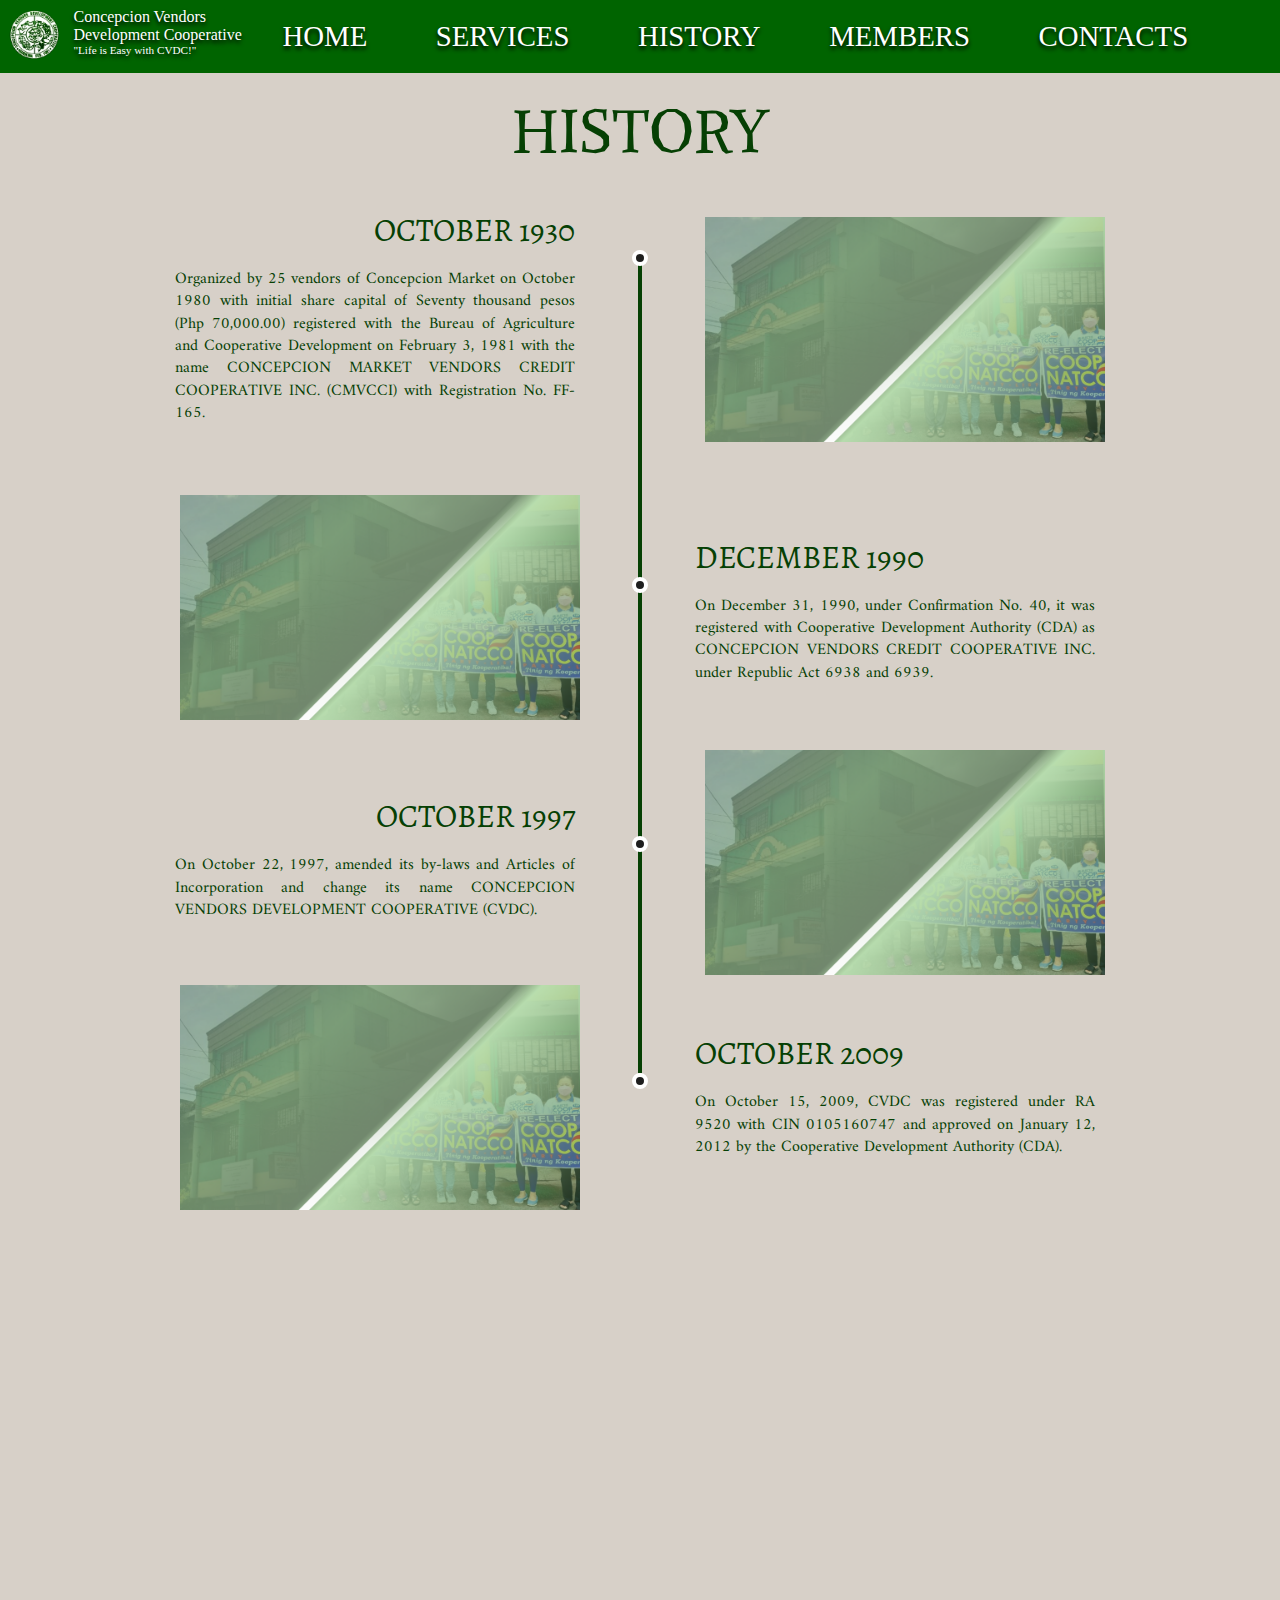
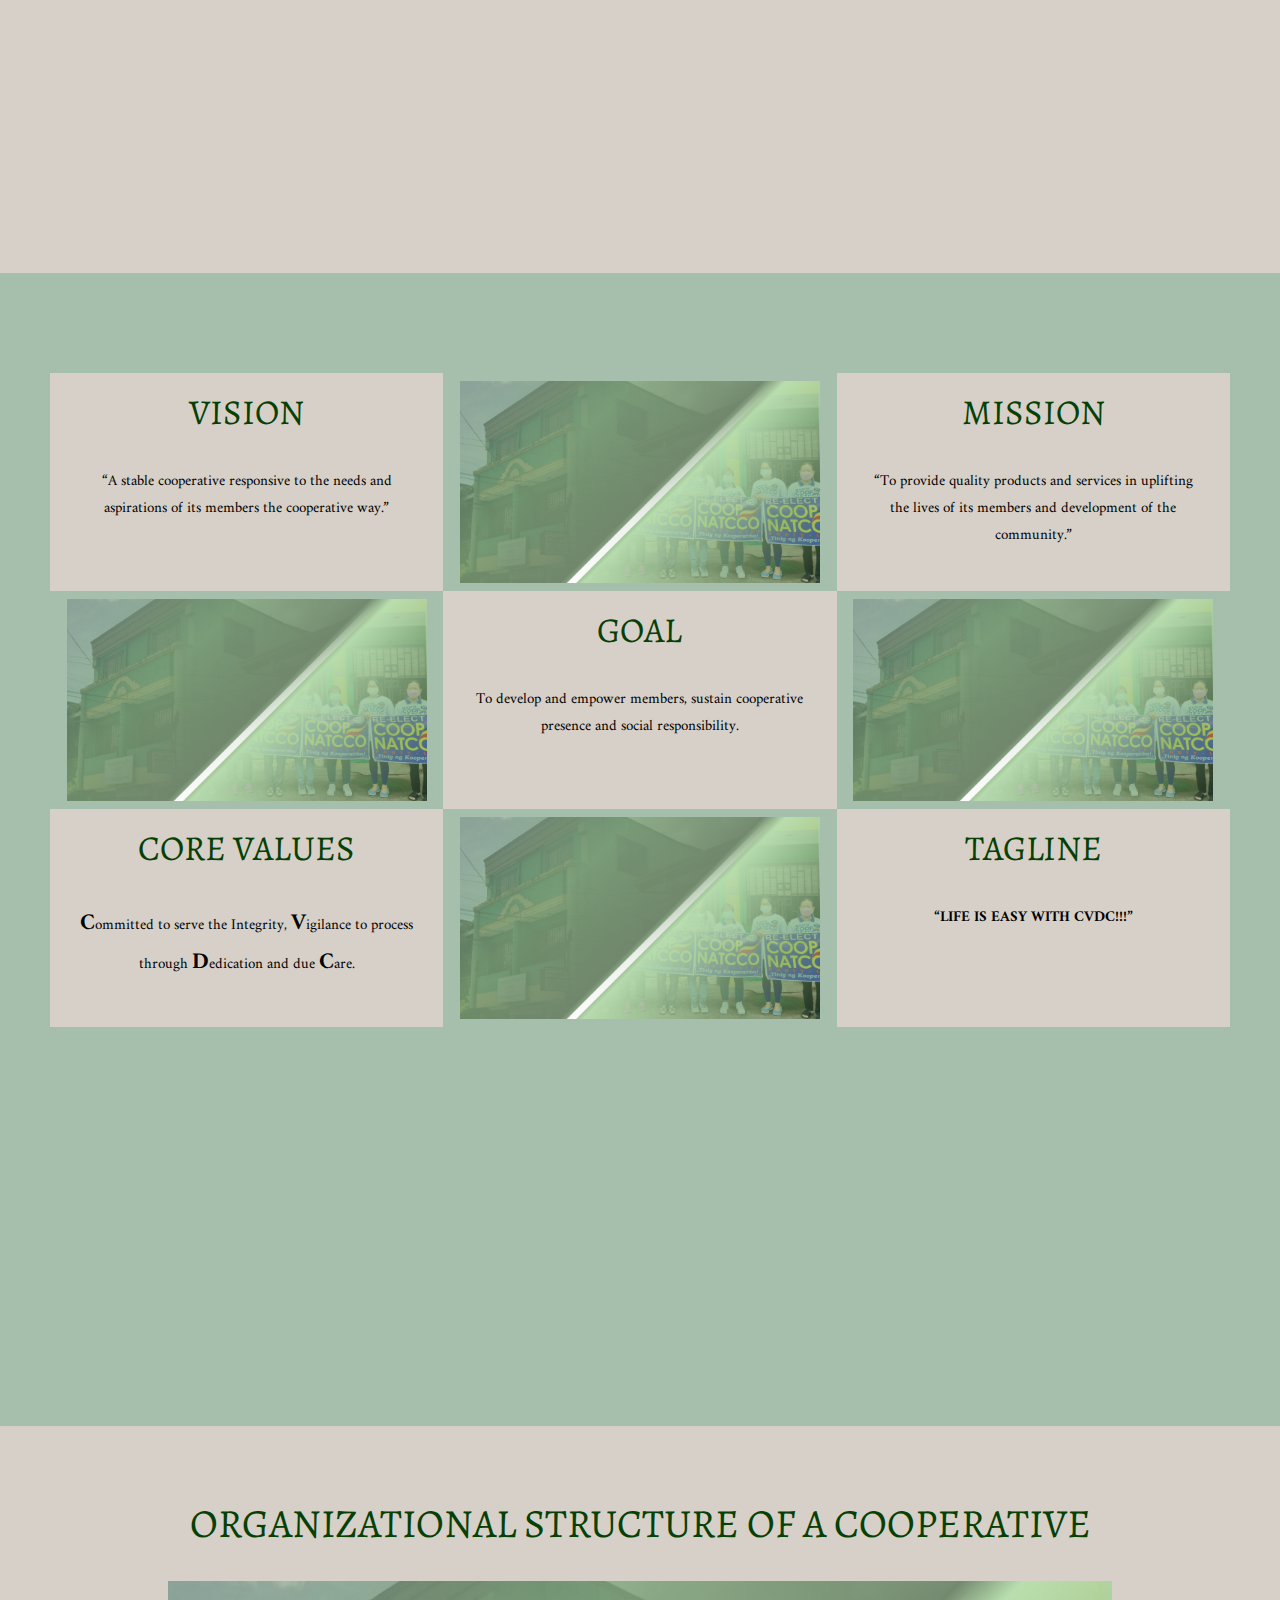
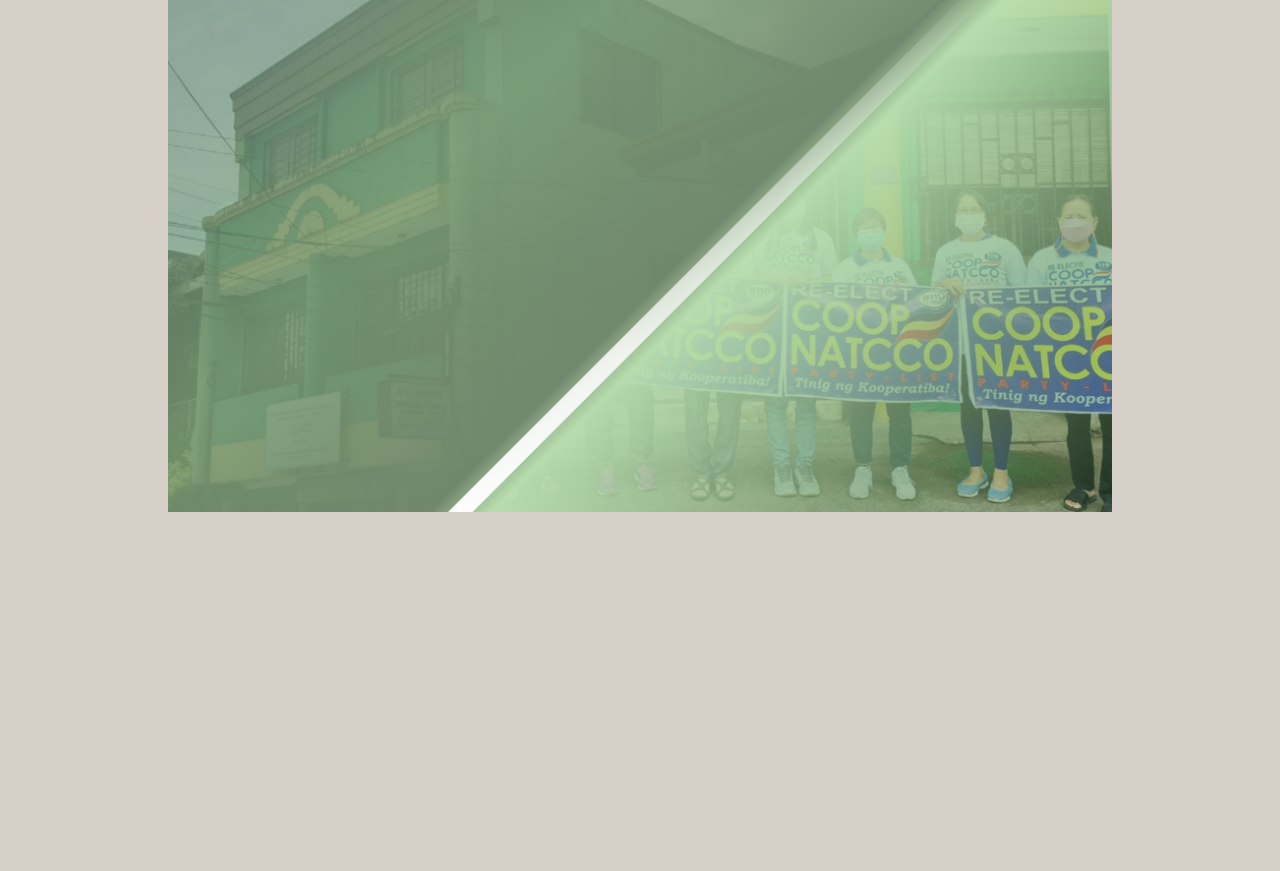
==== historyPage.html @ 6e1dceda "final" ====
<!DOCTYPE html>
<html lang="en">
<head>
    <meta charset="UTF-8">
    <meta name="viewport" content="width=device-width, initial-scale=1.0">
    <link rel="stylesheet" href="historyPage.css">
    <!-- fonts -->
    <link rel="preconnect" href="https://fonts.googleapis.com">
    <link rel="preconnect" href="https://fonts.gstatic.com" crossorigin>
    <link href="https://fonts.googleapis.com/css2?family=Alike+Angular&display=swap" rel="stylesheet">
    
    <link rel="preconnect" href="https://fonts.googleapis.com">
    <link rel="preconnect" href="https://fonts.gstatic.com" crossorigin>
    <link href="https://fonts.googleapis.com/css2?family=Alegreya+Sans+SC:ital,wght@0,100;0,300;0,400;0,500;0,700;0,800;0,900;1,100;1,300;1,400;1,500;1,700;1,800;1,900&family=Alike+Angular&display=swap" rel="stylesheet">
    
    <link rel="preconnect" href="https://fonts.googleapis.com">
    <link rel="preconnect" href="https://fonts.gstatic.com" crossorigin>
    <link href="https://fonts.googleapis.com/css2?family=Alegreya+Sans+SC:ital,wght@0,100;0,300;0,400;0,500;0,700;0,800;0,900;1,100;1,300;1,400;1,500;1,700;1,800;1,900&family=Alike+Angular&family=Amiri:ital,wght@0,400;0,700;1,400;1,700&display=swap" rel="stylesheet">
    
    <link rel="preconnect" href="https://fonts.googleapis.com">
    <link rel="preconnect" href="https://fonts.gstatic.com" crossorigin>
    <link href="https://fonts.googleapis.com/css2?family=Alegreya+SC:ital,wght@0,400;0,500;0,700;0,800;0,900;1,400;1,500;1,700;1,800;1,900&family=Alegreya+Sans+SC:ital,wght@0,100;0,300;0,400;0,500;0,700;0,800;0,900;1,100;1,300;1,400;1,500;1,700;1,800;1,900&family=Alike+Angular&family=Amiri:ital,wght@0,400;0,700;1,400;1,700&display=swap" rel="stylesheet">
    <!-- end of fonts -->
    <title>CVDC.proj</title>
</head>
<body>
    <!-- this is the Navigation Bar Section -->
    <div class="topNav">
        <div class="topNavO">
        <div class="CVDClogoNav"><a href="index.html">
            <img src="CVDClogo.png" alt="LOGO" style="height: 3.7em; padding: 0.3em;">
            <div class="imgTxt" style="float: right; 
            color: white; 
            text-shadow: black 0px 3px 4px;
            position: relative;
            right: 4em;
            top: 0.5em;">
            Concepcion Vendors <br>Development Cooperative<br>
            <div class="imgTxt2" style="font-size: 0.7em;">"Life is Easy with CVDC!"</div>
        </div></a>
        </div>
        <a href="#" class="topNavBtn">HOME</a>
        <a href="#" class="topNavBtn">SERVICES</a>
        <a href="#" class="topNavBtn">HISTORY</a>
        <a href="#" class="topNavBtn">MEMBERS</a>
        <a href="#" class="topNavBtn">CONTACTS</a>
    </div>

    </div>
    <!-- this is the end section for Navigation Bar Section -->
    <div class="historyContent" id="section1">
        <div class="historyTitle">HISTORY</div>
        <div class="timeline">
            <div class="entry">
                <div class="entryTitle">OCTOBER 1930</div>
                <div class="historyBody">
                    <p>Organized by 25 vendors of Concepcion Market on October 1980 with initial
                        share capital of Seventy thousand pesos (Php 70,000.00) registered with the
                        Bureau of Agriculture and Cooperative Development on February 3, 1981 with 
                        the name CONCEPCION MARKET VENDORS CREDIT COOPERATIVE INC.
                        (CMVCCI) with Registration No. FF-165. </p>
                </div>
                <div class="historyImage">
                    <img src="CVDC-bg.png">
                </div>
            </div>

            <div class="entry">
                <div class="entryTitle2">DECEMBER 1990</div>
                <div class="historyBody2">
                    <p>On December 31, 1990, under Confirmation No. 40, 
                        it was registered with Cooperative Development 
                        Authority (CDA) as CONCEPCION VENDORS CREDIT 
                        COOPERATIVE INC. under Republic Act 6938 and 6939. </p>
                </div>
                <div class="historyImage2">
                    <img src="CVDC-bg.png">
                </div>
            </div>

            <div class="entry">
                <div class="entryTitle">OCTOBER 1997</div>
                <div class="historyBody">
                    <p>On October 22, 1997, amended its by-laws and Articles
                         of Incorporation and change its name CONCEPCION 
                         VENDORS DEVELOPMENT COOPERATIVE (CVDC). 
                    </p>
                </div>
                <div class="historyImage3">
                    <img src="CVDC-bg.png">
                </div>
            </div>

            <div class="entry">
                <div class="entryTitle2">OCTOBER 2009</div>
                <div class="historyBody2">
                    <p>On October 15, 2009, CVDC was registered under 
                        RA 9520 with CIN 0105160747 and approved on 
                        January 12, 2012 by the Cooperative Development 
                        Authority (CDA).</p>
                </div>
                <div class="historyImage4">
                    <img src="CVDC-bg.png">
                </div>
            </div>
        </div>
    </div>

    <!--Grid Table Section-->
    <div class="gridTable" id="section2">
        <div class="gridContainer">
            <div class="gridItem">
                <div class="gridTitle">VISION</div>
                <div class="gridContent">
                    <p> “A stable cooperative responsive to the 
                        needs and aspirations of its members the 
                        cooperative way.”</p>
                </div>
            </div>
            <div class="gridImage">
                <img src="CVDC-bg.png" alt="image1">
            </div>

            <div class="gridItem">
                <div class="gridTitle">MISSION</div>
                <div class="gridContent">
                    <p>“To provide quality products and services 
                        in uplifting the lives of its members and 
                        development of the community.”</p>
                </div>
            </div>
            <div class="gridImage">
                <img src="CVDC-bg.png" alt="image2">
            </div>

            <div class="gridItem">
                <div class="gridTitle">GOAL</div>
                <div class="gridContent">
                    <p>To develop and empower members, sustain 
                    cooperative presence and social 
                    responsibility.</p>
                </div>
            </div>
            <div class="gridImage">
                <img src="CVDC-bg.png" alt="image3">
            </div>
            
            <div class="gridItem">
                <div class="gridTitle">CORE VALUES</div>
                <div class="gridContent">
                    <p><b style="font-size: 150%">C</b>ommitted to serve the Integrity,
                    <b style="font-size: 150%">V</b>igilance to process through
                    <b style="font-size: 150%">D</b>edication and due
                    <b style="font-size: 150%">C</b>are.</p>
                </div>
            </div>

            <div class="gridImage">
                <img src="CVDC-bg.png" alt="image4">
            </div>
            <div class="gridItem">
                <div class="gridTitle">TAGLINE</div>
                <div class="gridContent">
                    <p><b>“LIFE IS EASY WITH CVDC!!!”</b></p>
                </div>
            </div>

        </div>
    </div>

    <!-- Ranking -->
    <div class="structureContent" id="section3">
        <div class="structureTitle">ORGANIZATIONAL STRUCTURE OF A COOPERATIVE</div>
        <div class="structureImage">
            <img src="CVDC-bg.png" id="structure">
        </div>
    </div>
</body>
</html>
---- historyPage.css ----
body {
    background-color: #D7D0C8;
    box-sizing: border-box;
    margin: 0;
    padding: 0;
}

.topNav {
    background-color: darkgreen;
}
.topNavO {
    font-family: "Cardo", serif;
    font-weight: 400;
    font-style: normal;
    display: grid;
    grid-template-columns: auto auto auto auto auto auto;
}
.topNavBtn {
    color: white;
    color: white;
    text-decoration: none;
    text-align: center;
    position: relative;
    font-size: 1.8em;
    padding-top: 0.7em;
    position: relative;
    right: 2em;
    text-shadow: black 0px 3px 4px;
}

.historyTitle {
    text-align: center;
    font-size: 60px;
    color: #064004;
    position: relative;
    top: 20px;
    font-family: "Alike Angular", serif;
    font-weight: 400;
    font-style: normal;
}

.historyContent {
    background-color: #D7D0C8;
    height: 200vh;
    margin: 0;
    &:before {
        content: '';
        position: absolute;
        top: 253px;
        left: 50%;
        height: 820px;
        transform:translate(-50%);
        width: 4px;
        background-color:#064004;
    }
    .timeline {
        width:calc(100% - 80px);
        max-width: 800px;
        margin:auto;
        position: relative;
        left: -5px;
        top: 40px;
        .entry {
            width:calc(50% - 80px);
            float: left;
            padding: 20px;
            clear: both;
            text-align: right;
            &:not(:first-child) {
                margin-top:-60px;
            }
            .entryTitle {
                font-size: 32px;
                margin-bottom: 15px;
                position: relative;
                color: #064004;
                font-family: "Alegreya SC", serif;
                font-weight: 400;
                font-style: normal;
                &:before {
                    content: '';
                    position: absolute;
                    width: 8px; 
                    height: 8px;
                    border: 4px solid #ffffff;
                    background-color: #1d1d1d;
                    border-radius: 100%;
                    top: 50px;
                    transform: translateY(-50%);
                    right: -73px;
                    z-index: 1000;
                }
                &.big:before {
                    width: 24px;
                    height: 24px;
                    transform:translate(8px, -50%);
                }
            }

            .entryTitle2 {
                font-size: 32px;
                margin-bottom: 12px;
                position: relative;
                color: #064004;
                font-family: "Alegreya SC", serif;
                font-weight: 400;
                font-style: normal;
                &:before {
                    content: '';
                    position: absolute;
                    width: 8px; 
                    height: 8px;
                    border: 4px solid #ffffff;
                    background-color: #1d1d1d;
                    border-radius: 100%;
                    top: 50px;
                    transform: translateY(-50%);
                    left: -63px;
                    z-index: 1000;
                }
                &.big:before {
                    width: 24px;
                    height: 24px;
                    transform:translate(8px, -50%);
                }
            }

            .historyBody {
                color:#064004;
                position: relative;
                right: 80px;
                p {
                    line-height: 1.4em;
                    margin-bottom: 130px;
                    font-family: "Amiri", serif;
                    font-weight: 400;
                    font-style: normal;
                    text-align: justify;
                    width: 400px;
                }
            }
            &:nth-child(2n) {
                text-align: left;
                float: right;
                .entryTitle {
                    &.before {
                        left: -63px;
                    }
                    &.big:before {
                        transform: translate(-8px, -50%);
                    }
                }
            }

            .historyBody2 {
                color:#064004;
                p {
                    line-height: 1.4em;
                    margin-bottom: 130px;
                    font-family: "Amiri", serif;
                    font-weight: 400;
                    font-style: normal;
                    text-align: justify;
                    width: 400px;
                }
            }
            &:nth-child(2n) {
                text-align: left;
                float: right;
                .entryTitle {
                    &.before {
                        left: -63px;
                    }
                    &.big:before {
                        transform: translate(-8px, -50%);
                    }
                }
            }
        }
    }
}

.historyImage {
    position: absolute;
    right: -70px;
    top: 142px;
    width: 400px;
    height: 100%;
    display: flex;
    align-items: center;
}

.historyImage2 {
    position: absolute;
    left: -55px;
    top: 420px;
    width: 400px;
    height: 100%;
    display: flex;
    align-items: center;
}

.historyImage3 {
    position: absolute;
    right: -70px;
    top: 675px;
    width: 400px;
    height: 100%;
    display: flex;
    align-items: center;
}

.historyImage4 {
    position: absolute;
    left: -55px;
    top: 910px;
    width: 400px;
    height: 100%;
    display: flex;
    align-items: center;
}

.historyImage img {
    width: 100%;
    height: auto;
}

.historyImage2 img {
    width: 100%;
    height: auto;
}

.historyImage3 img {
    width: 100%;
    height: auto;
}

.historyImage4 img {
    width: 100%;
    height: auto;
}

.gridTable {
    background-color: #A6BEAC;
    margin: 0;
    padding-top: 100px;
    padding-left: 50px;
    padding-right: 50px;
    height: 117vh;
  }
  
  .gridContainer {
    display: grid;
    grid-template-columns: repeat(3, 1fr);
    grid-template-rows: repeat(3, 1fr);
    margin: 0;
  }
  
  .gridItem {
    padding: 15px;
    text-align: center;
    max-width: 200%;
    background-color: #D7D0C8;
  }

  
  .gridImage {
    display: flex;
    align-items: center;
    justify-content: center;
  }

  .gridImage img {
    max-width: 360px;
    max-height: 340px;
  }
  
  .gridTitle {
    font-weight: bold;
    font-size: 35px;
    font-family: "Alegreya SC", serif;
    font-weight: 400;
    font-style: normal;
    color: #064004;
  }
  
  .gridContent {
    font-size: 15px;
    text-align: center;
    padding: 12px;
    margin-top: 5px;
    font-family: "Amiri", serif;
    font-weight: 400;
    font-style: normal;
  }

.structureContent {
    background-color: #D7D0C8;
    margin: 0;
    padding-top: 100px;
    padding-left: 50px;
    padding-right: 50px;
    height: 105vh;
}

.structureTitle {
    text-align: center;
    font-size: 40px;
    color: #064004;
    position: relative;
    top: -30px;
    font-family: "Alegreya SC", serif;
    font-weight: 400;
    font-style: normal;
}

.structureImage {
    display: flex;
    align-items: center;
    justify-content: center;
}

.structureImage img {
    width: 80%;
    height: auto;
}
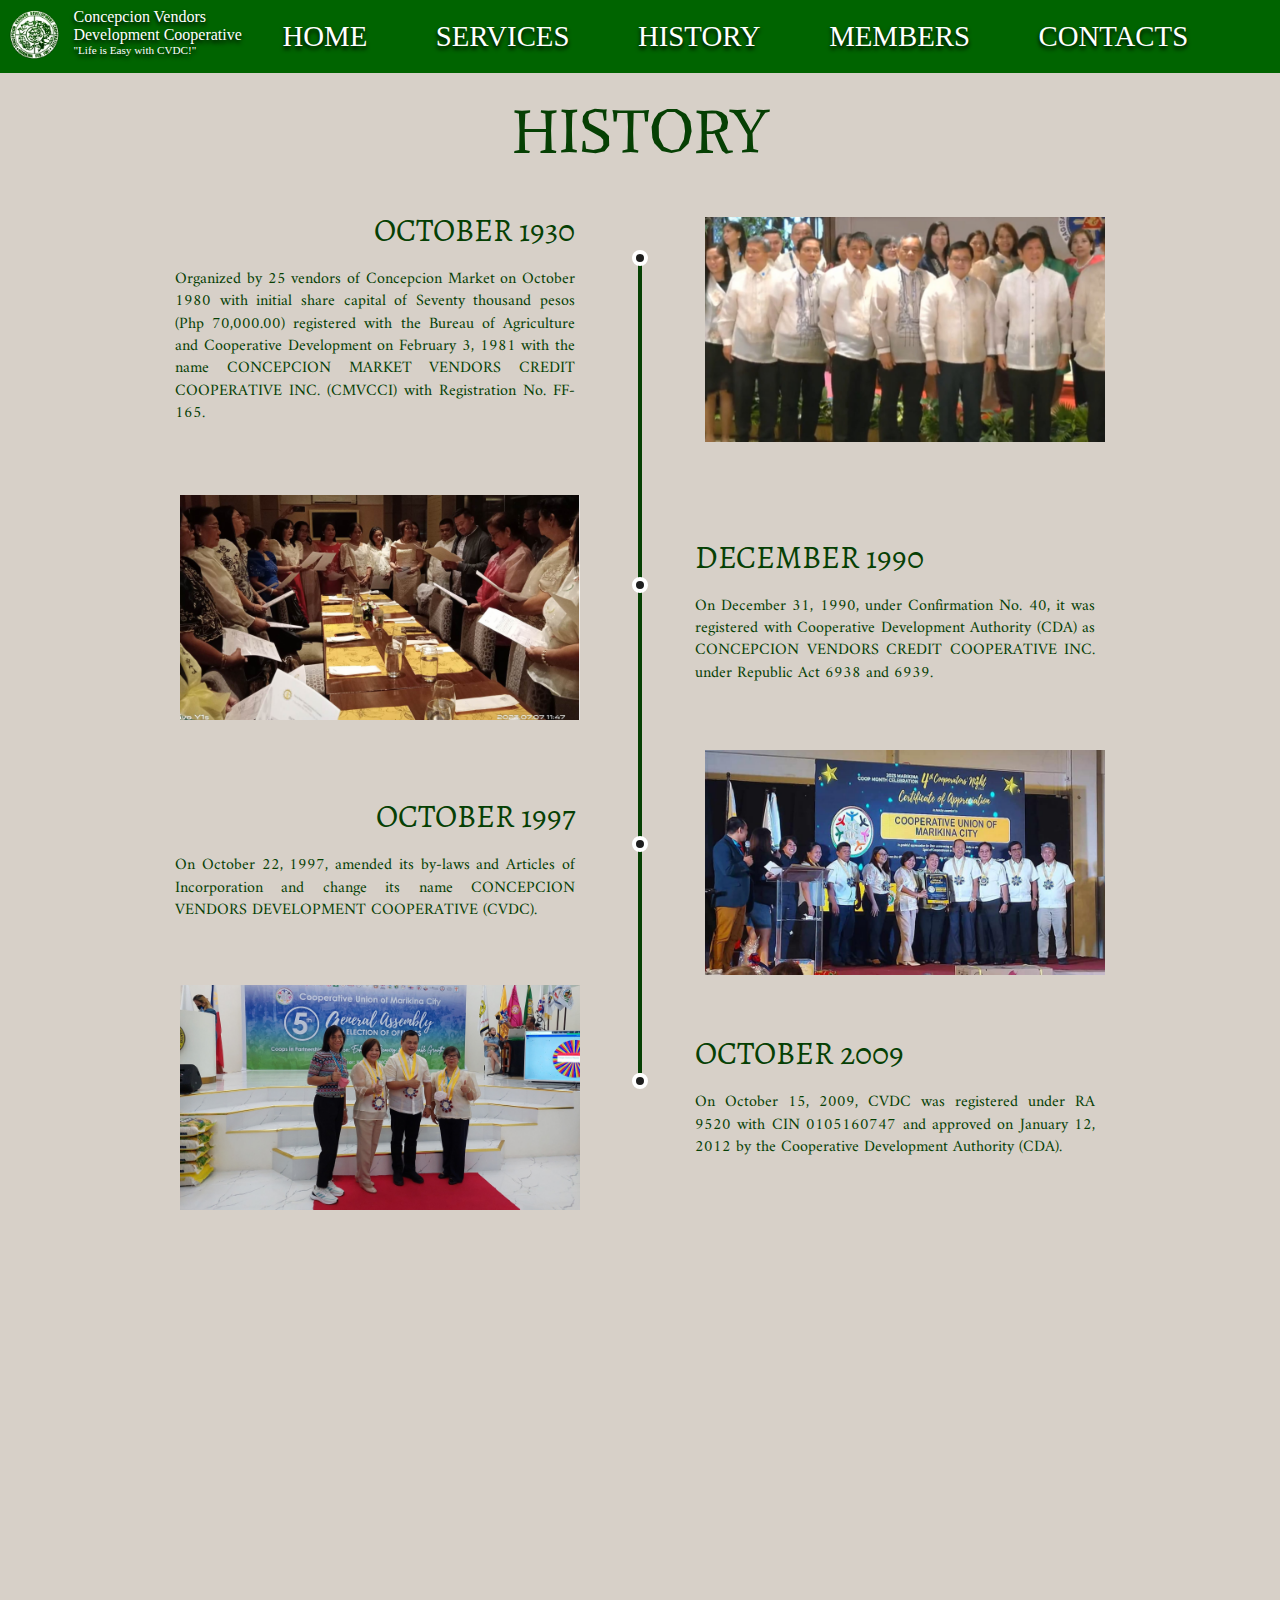
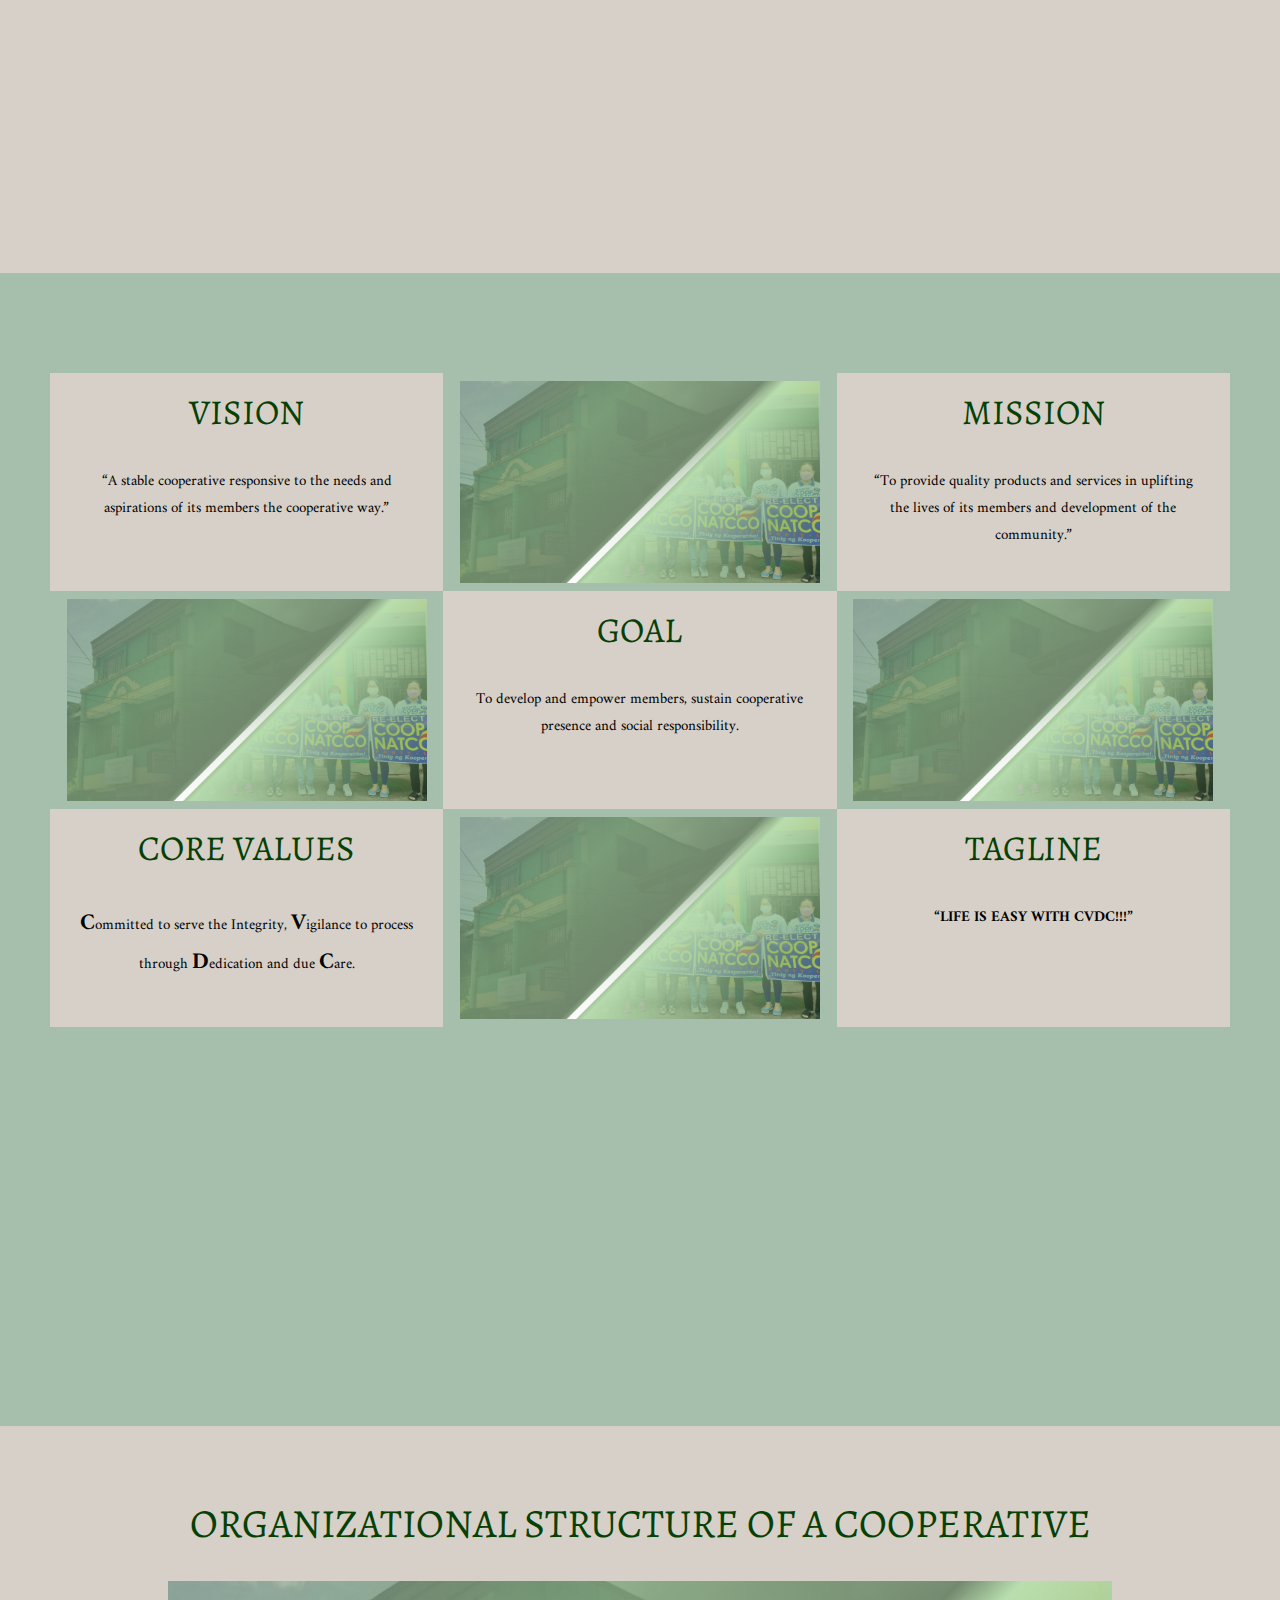
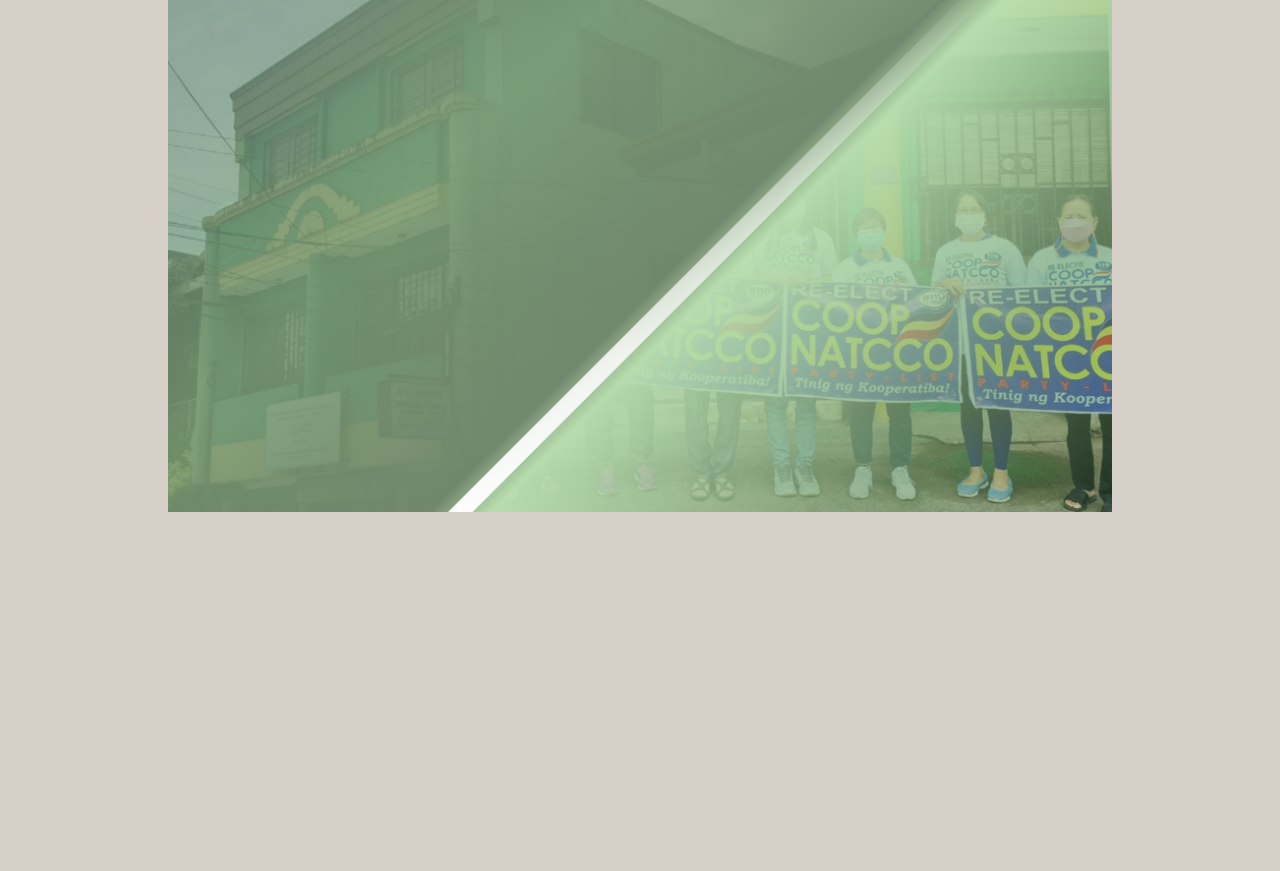
==== commit ab48308b: "pictures" ====
--- a/historyPage.html
+++ b/historyPage.html
@@ -61,7 +61,7 @@
                         (CMVCCI) with Registration No. FF-165. </p>
                 </div>
                 <div class="historyImage">
-                    <img src="CVDC-bg.png">
+                    <img src="history.png">
                 </div>
             </div>
 
@@ -74,7 +74,7 @@
                         COOPERATIVE INC. under Republic Act 6938 and 6939. </p>
                 </div>
                 <div class="historyImage2">
-                    <img src="CVDC-bg.png">
+                    <img src="history2.png">
                 </div>
             </div>
 
@@ -87,7 +87,7 @@
                     </p>
                 </div>
                 <div class="historyImage3">
-                    <img src="CVDC-bg.png">
+                    <img src="history3.png">
                 </div>
             </div>
 
@@ -100,7 +100,7 @@
                         Authority (CDA).</p>
                 </div>
                 <div class="historyImage4">
-                    <img src="CVDC-bg.png">
+                    <img src="history4.png">
                 </div>
             </div>
         </div>
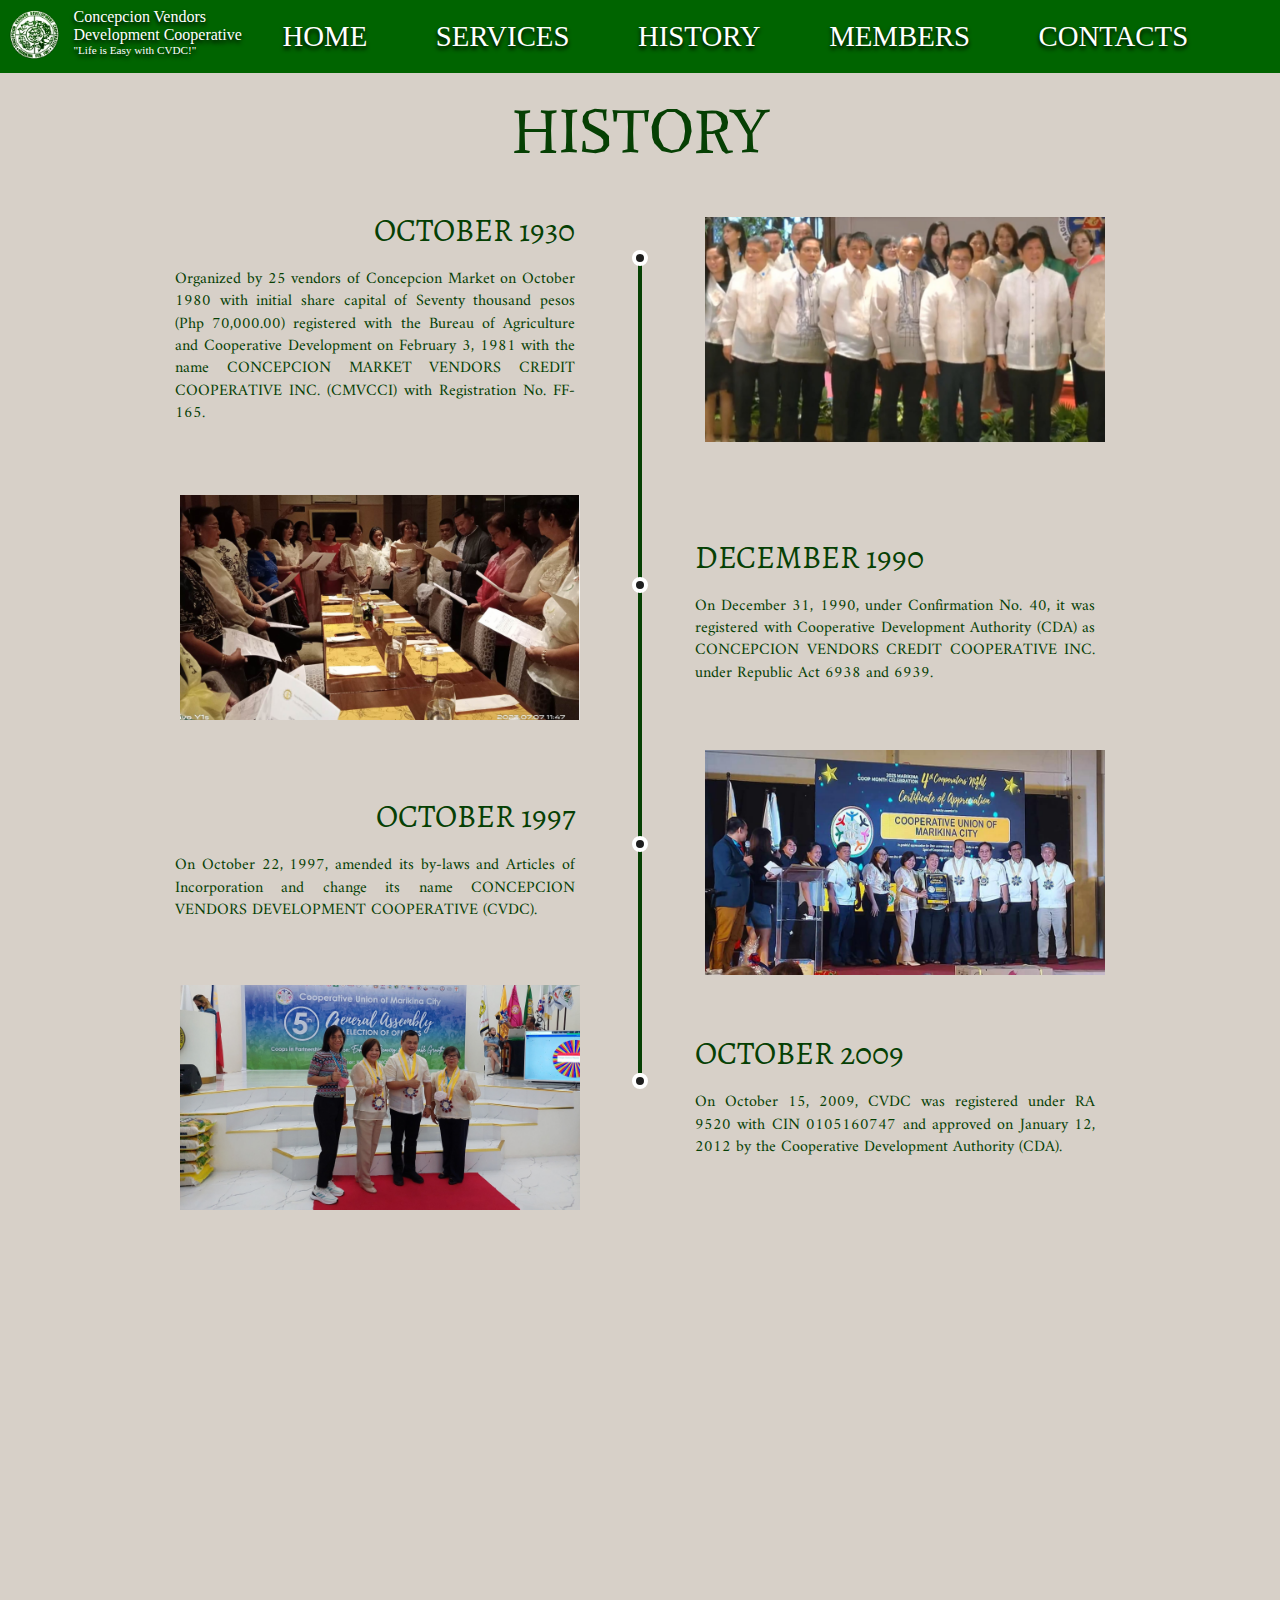
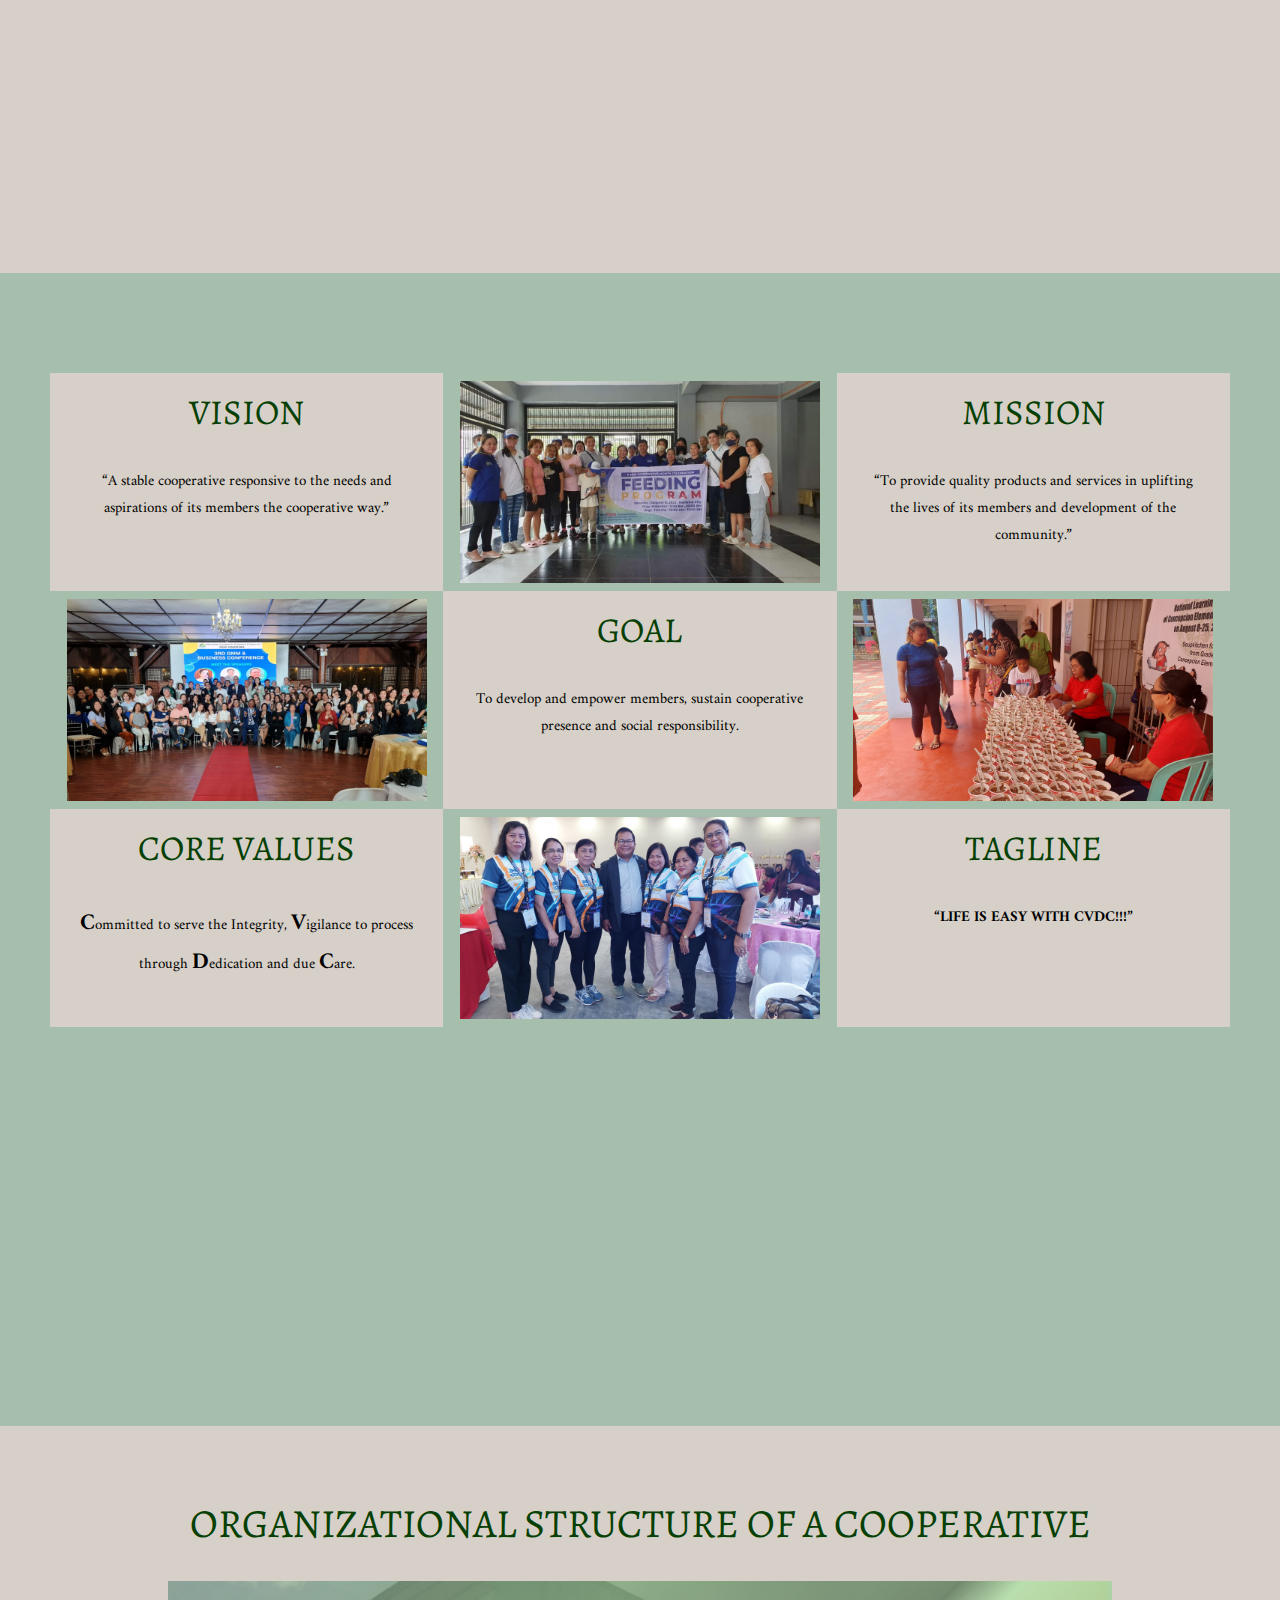
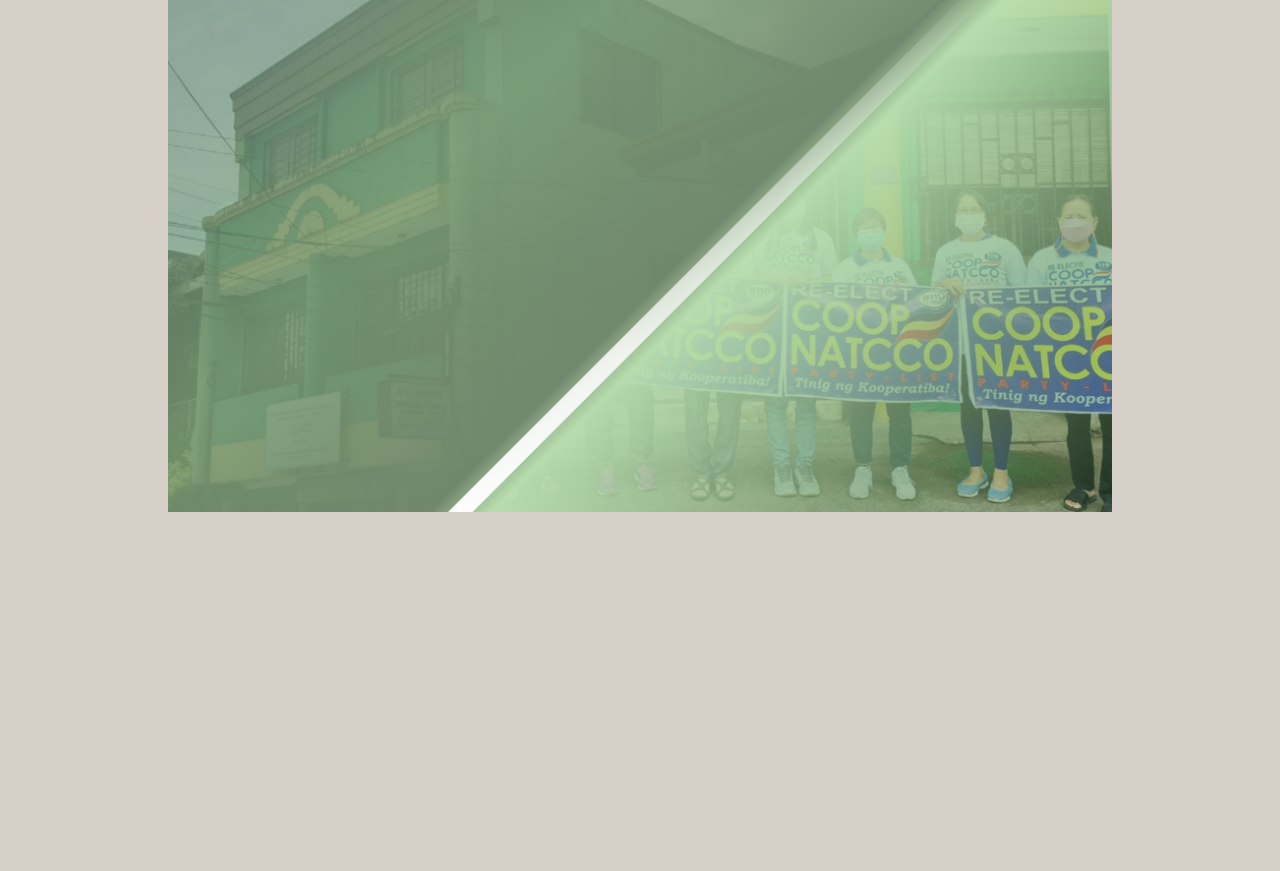
==== commit 751f9a9c: "last pictures" ====
--- a/historyPage.html
+++ b/historyPage.html
@@ -118,7 +118,7 @@
                 </div>
             </div>
             <div class="gridImage">
-                <img src="CVDC-bg.png" alt="image1">
+                <img src="pic.png" alt="image1">
             </div>
 
             <div class="gridItem">
@@ -130,7 +130,7 @@
                 </div>
             </div>
             <div class="gridImage">
-                <img src="CVDC-bg.png" alt="image2">
+                <img src="pic1.png" alt="image2">
             </div>
 
             <div class="gridItem">
@@ -142,7 +142,7 @@
                 </div>
             </div>
             <div class="gridImage">
-                <img src="CVDC-bg.png" alt="image3">
+                <img src="pic2.png" alt="image3">
             </div>
             
             <div class="gridItem">
@@ -156,7 +156,7 @@
             </div>
 
             <div class="gridImage">
-                <img src="CVDC-bg.png" alt="image4">
+                <img src="pic3.png" alt="image4">
             </div>
             <div class="gridItem">
                 <div class="gridTitle">TAGLINE</div>
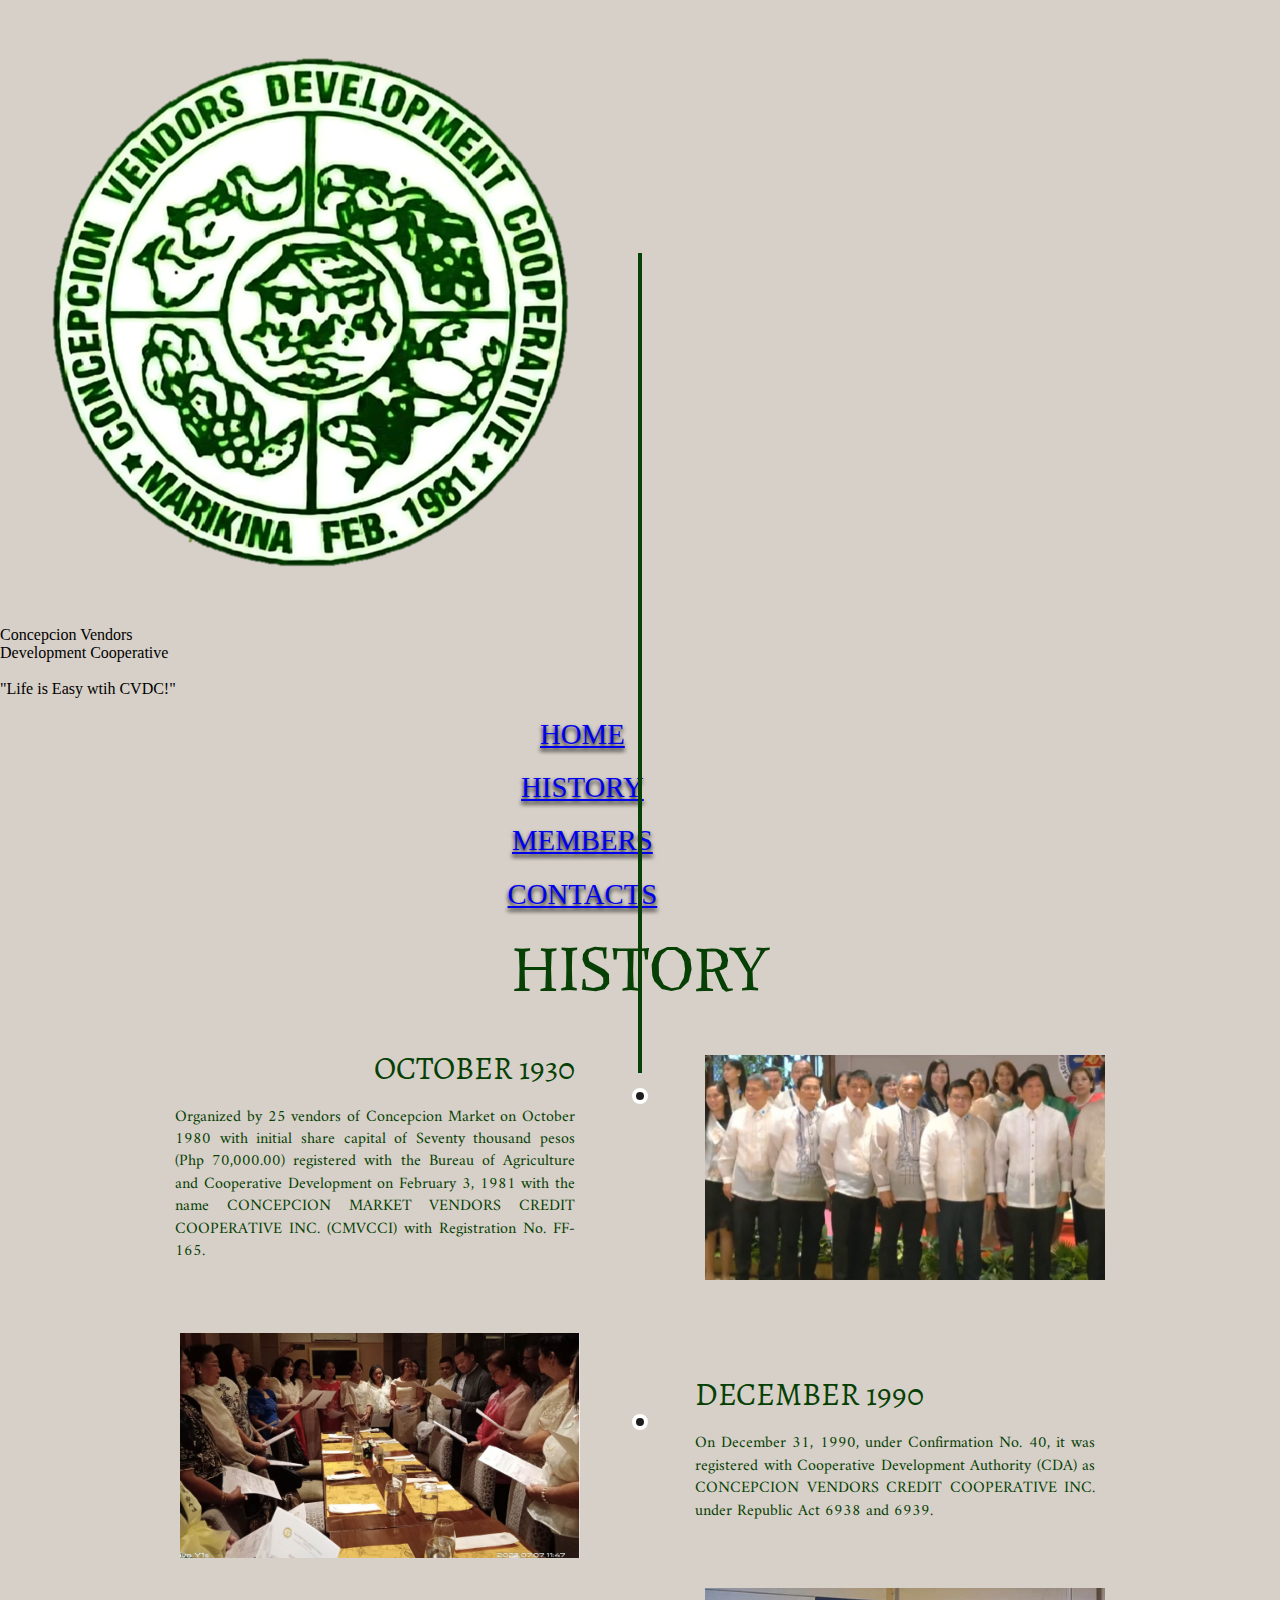
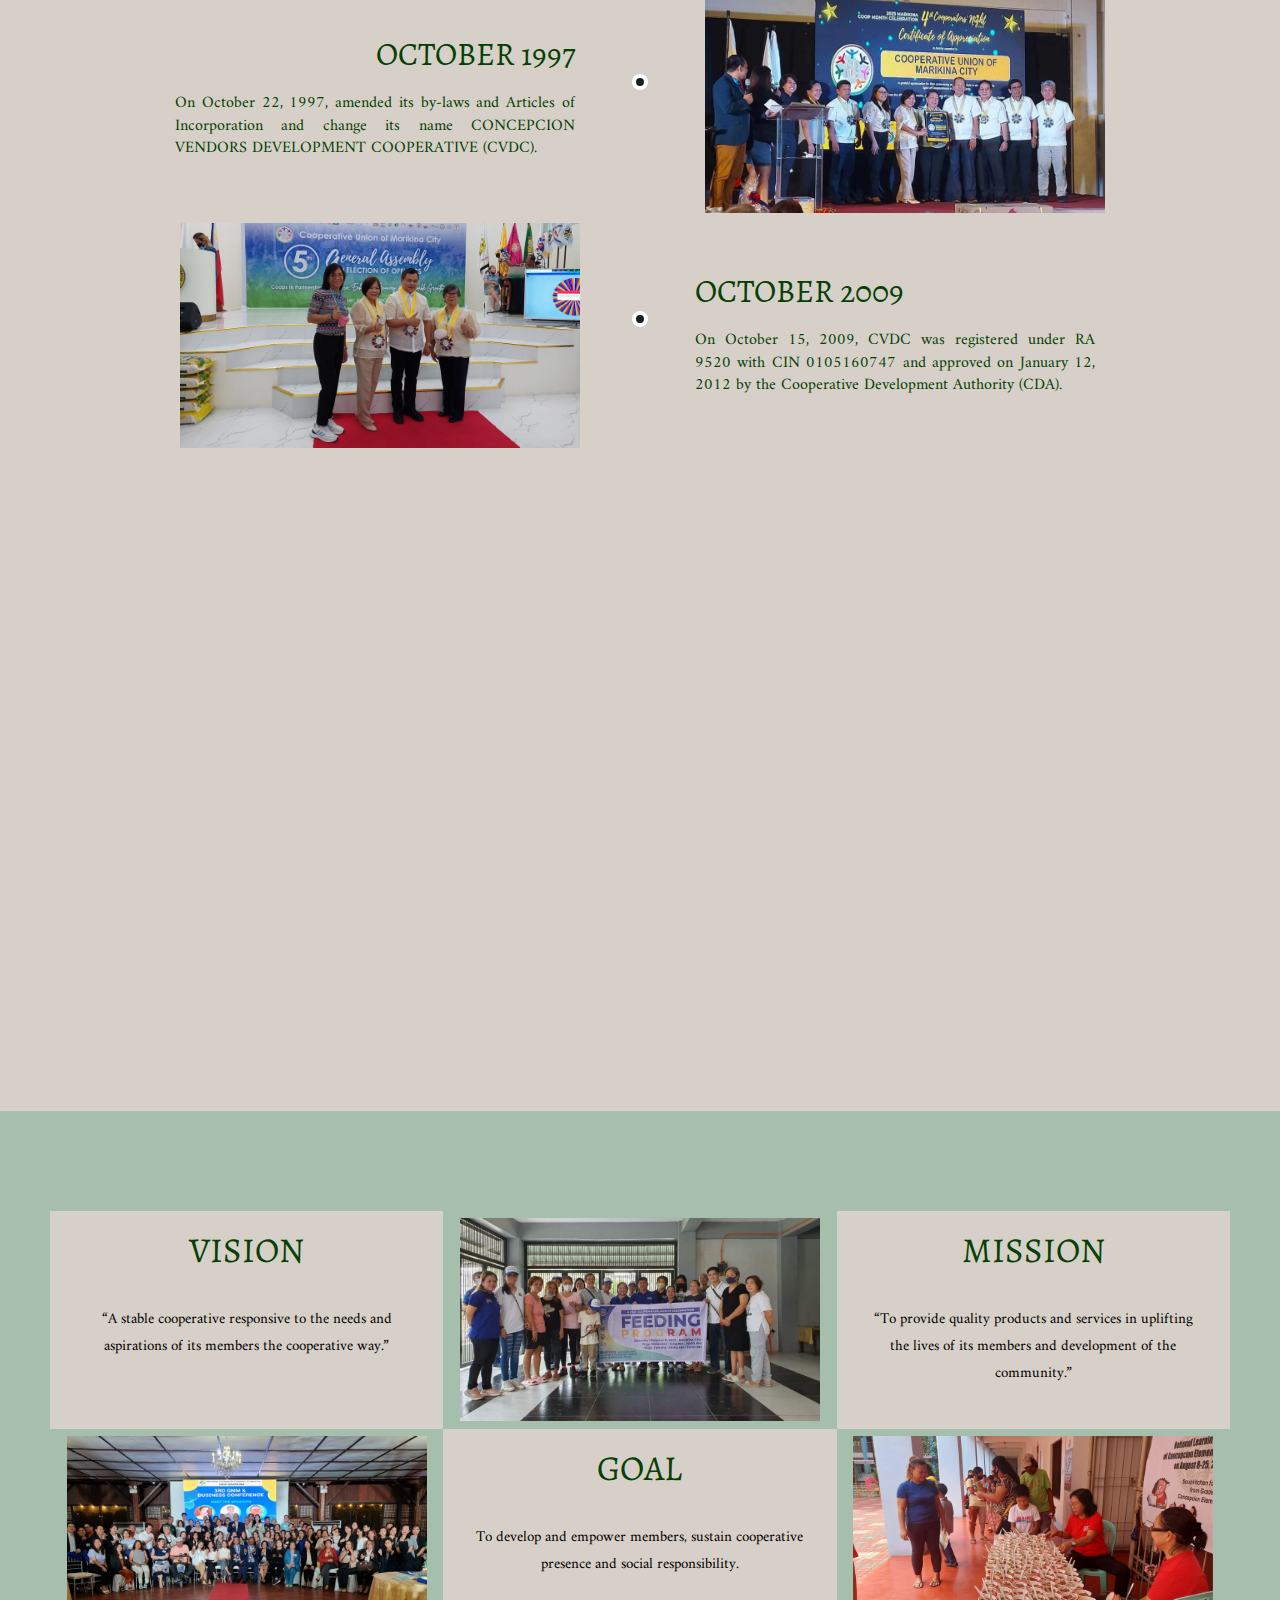
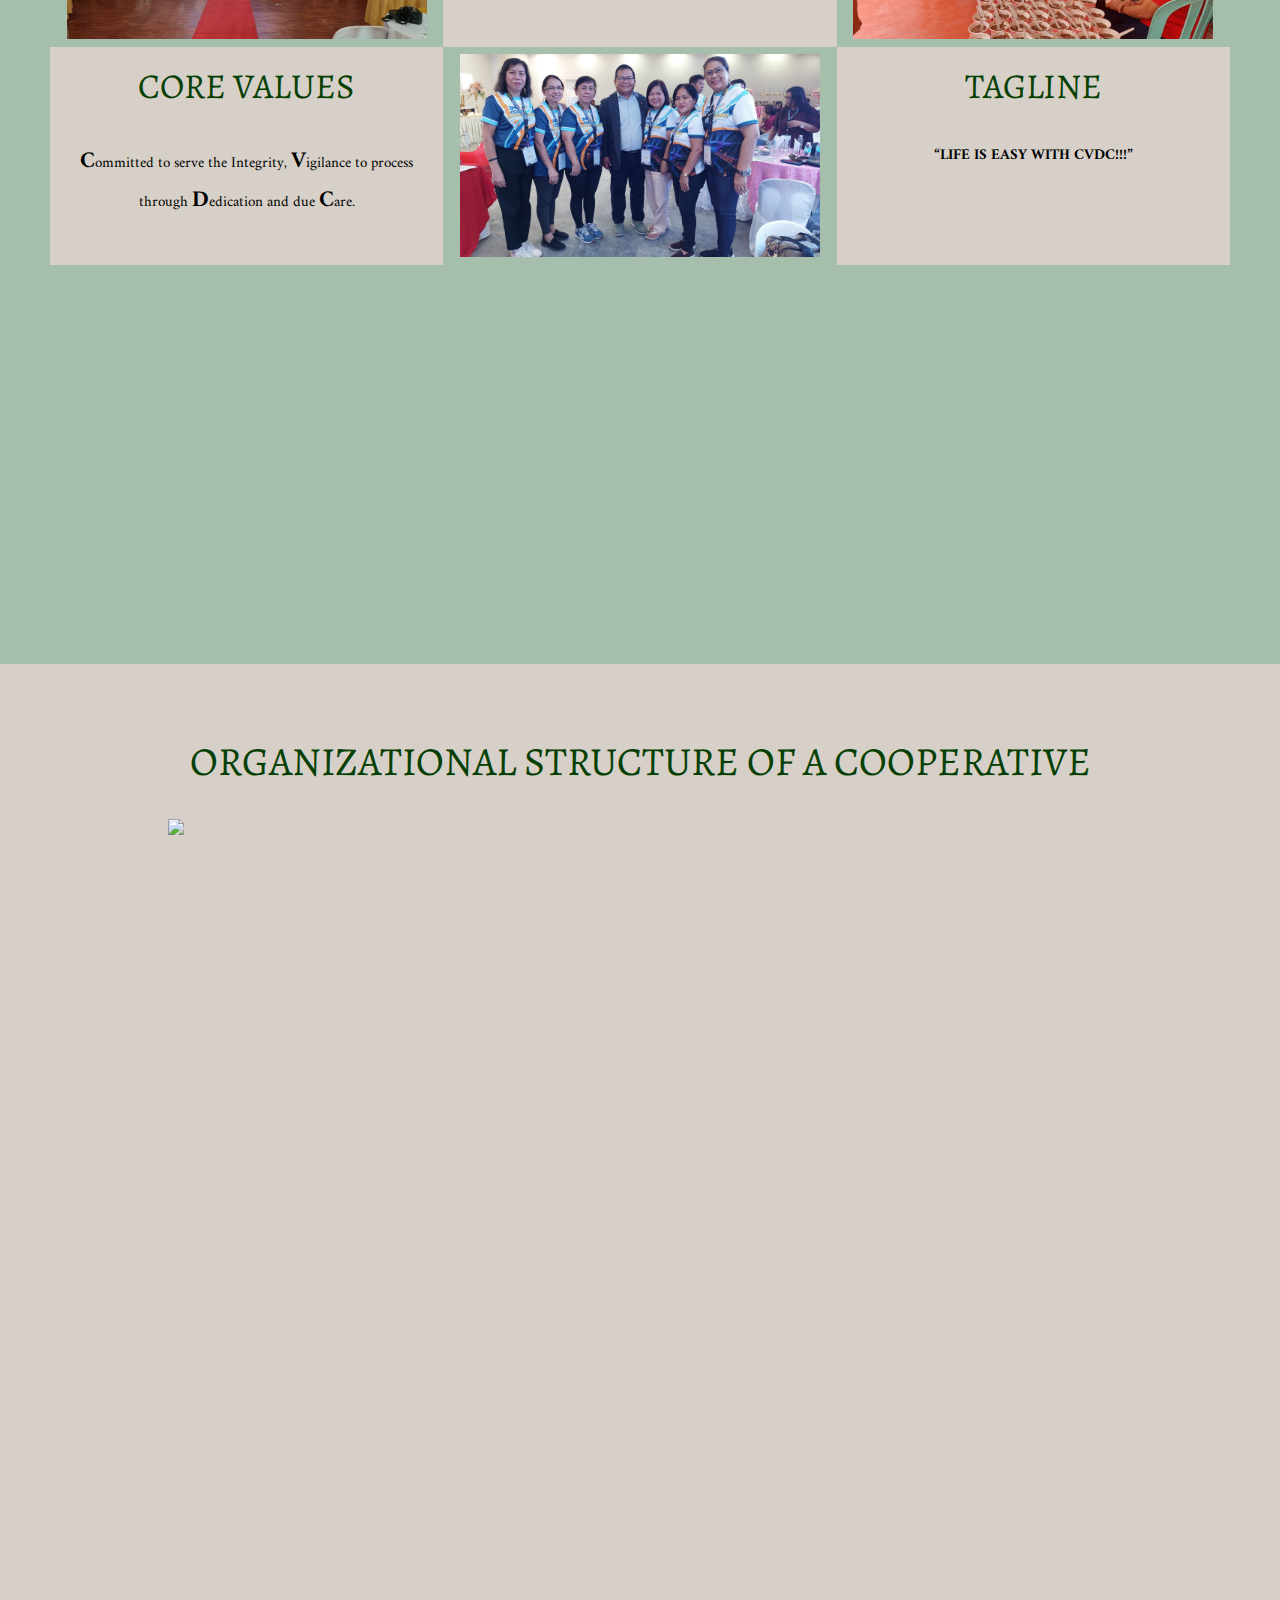
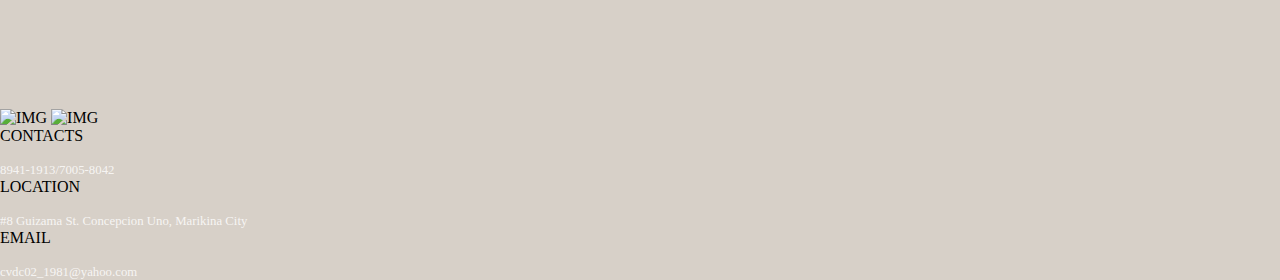
==== commit 2988b803: "Update historyPage.html" ====
--- a/historyPage.html
+++ b/historyPage.html
@@ -8,6 +8,7 @@
     <link rel="preconnect" href="https://fonts.googleapis.com">
     <link rel="preconnect" href="https://fonts.gstatic.com" crossorigin>
     <link href="https://fonts.googleapis.com/css2?family=Alike+Angular&display=swap" rel="stylesheet">
+    <script src="https://kit.fontawesome.com/197c46066b.js" crossorigin="anonymous"></script>
     
     <link rel="preconnect" href="https://fonts.googleapis.com">
     <link rel="preconnect" href="https://fonts.gstatic.com" crossorigin>
@@ -16,6 +17,13 @@
     <link rel="preconnect" href="https://fonts.googleapis.com">
     <link rel="preconnect" href="https://fonts.gstatic.com" crossorigin>
     <link href="https://fonts.googleapis.com/css2?family=Alegreya+Sans+SC:ital,wght@0,100;0,300;0,400;0,500;0,700;0,800;0,900;1,100;1,300;1,400;1,500;1,700;1,800;1,900&family=Alike+Angular&family=Amiri:ital,wght@0,400;0,700;1,400;1,700&display=swap" rel="stylesheet">
+
+    <link rel="preconnect" href="https://fonts.googleapis.com">
+    <link rel="preconnect" href="https://fonts.gstatic.com" crossorigin>
+    <link href="https://fonts.googleapis.com/css2?family=Alegreya+SC:ital,wght@0,400;0,500;0,700;0,800;0,900;1,400;1,500;1,700;1,800;1,900&family=Alfa+Slab+One&family=Alike+Angular&family=Allan:wght@400;700&family=Capriola&family=Cardo:ital,wght@0,400;0,700;1,400&family=Gideon+Roman&family=Koulen&display=swap" rel="stylesheet">
+    <link rel="preconnect" href="https://fonts.googleapis.com">
+    <link rel="preconnect" href="https://fonts.gstatic.com" crossorigin>
+    <link href="https://fonts.googleapis.com/css2?family=Alfa+Slab+One&family=Alike+Angular&family=Allan:wght@400;700&family=Capriola&family=Cardo:ital,wght@0,400;0,700;1,400&family=Gideon+Roman&family=Koulen&display=swap" rel="stylesheet">
     
     <link rel="preconnect" href="https://fonts.googleapis.com">
     <link rel="preconnect" href="https://fonts.gstatic.com" crossorigin>
@@ -25,29 +33,20 @@
 </head>
 <body>
     <!-- this is the Navigation Bar Section -->
-    <div class="topNav">
-        <div class="topNavO">
-        <div class="CVDClogoNav"><a href="index.html">
-            <img src="CVDClogo.png" alt="LOGO" style="height: 3.7em; padding: 0.3em;">
-            <div class="imgTxt" style="float: right; 
-            color: white; 
-            text-shadow: black 0px 3px 4px;
-            position: relative;
-            right: 4em;
-            top: 0.5em;">
-            Concepcion Vendors <br>Development Cooperative<br>
-            <div class="imgTxt2" style="font-size: 0.7em;">"Life is Easy with CVDC!"</div>
-        </div></a>
+    <div class="topNavHolder" id="NavTop">
+        <div class="topNavContainer">
+            <a href="index.html"><img src="CVDClogo.png" alt="CVDClogo" class="imgLogo"></a>
+            <div class="Atitlelogo"><div class="Vtitlelogo">Concepcion Vendors <br>Development Cooperative </div><br><div class="AtitlelogoV">"Life is Easy wtih CVDC!"</div></div>
+            <div class="topNavBtnHolder">
+                <div class="topNavBtn"><a href="homePage.html">HOME</a></div>
+                <div class="topNavBtn"><a href="historyPage.html">HISTORY</a></div>
+                <div class="topNavBtn"><a href="membersPage.html">MEMBERS</a></div>
+                <div class="topNavBtn"><a href="#sectionCol">CONTACTS</a></div>
+            </div>
         </div>
-        <a href="#" class="topNavBtn">HOME</a>
-        <a href="#" class="topNavBtn">SERVICES</a>
-        <a href="#" class="topNavBtn">HISTORY</a>
-        <a href="#" class="topNavBtn">MEMBERS</a>
-        <a href="#" class="topNavBtn">CONTACTS</a>
-    </div>
-
     </div>
     <!-- this is the end section for Navigation Bar Section -->
+    
     <div class="historyContent" id="section1">
         <div class="historyTitle">HISTORY</div>
         <div class="timeline">
@@ -118,7 +117,7 @@
                 </div>
             </div>
             <div class="gridImage">
-                <img src="pic.png" alt="image1">
+                <img src="  pic.png" alt="image1">
             </div>
 
             <div class="gridItem">
@@ -172,8 +171,29 @@
     <div class="structureContent" id="section3">
         <div class="structureTitle">ORGANIZATIONAL STRUCTURE OF A COOPERATIVE</div>
         <div class="structureImage">
-            <img src="CVDC-bg.png" id="structure">
+            <img src="OSC.png" id="structure">
         </div>
     </div>
+
+    <div class="contactF" id="sectionCol">
+        <div class="imgsG"><img src="mainBld.png" alt="IMG" class="mainBld"> 
+            <img src="Gmap.png" alt="IMG" class="Gmap">
+        </div>
+        <div class="infoCt">
+        <div class="columnC">
+            <div class="ctTxt">CONTACTS</div><br>
+            <div class="ctTxtinfo" style="color: rgba(255, 255, 255, 0.803); font-size: 80%;">8941-1913/7005-8042</div>
+        </div>
+        <div class="columnC">
+            <div class="ctTxt">LOCATION</div><br>
+            <div class="ctTxtinfo" style="color: rgba(255, 255, 255, 0.803); font-size: 80%;">#8 Guizama St. Concepcion Uno, Marikina City</div>
+        </div>
+        <div class="columnC">
+            <div class="ctTxt">EMAIL</div><br>
+            <div class="ctTxtinfo" style="color: rgba(255, 255, 255, 0.803); font-size: 80%;">cvdc02_1981@yahoo.com</div>
+        </div>
+    </div>
+    </div>
+    <a class="bck2top" href="#section1"><i class="fa-solid fa-chevron-up"></i></a>
 </body>
-</html>+</html>
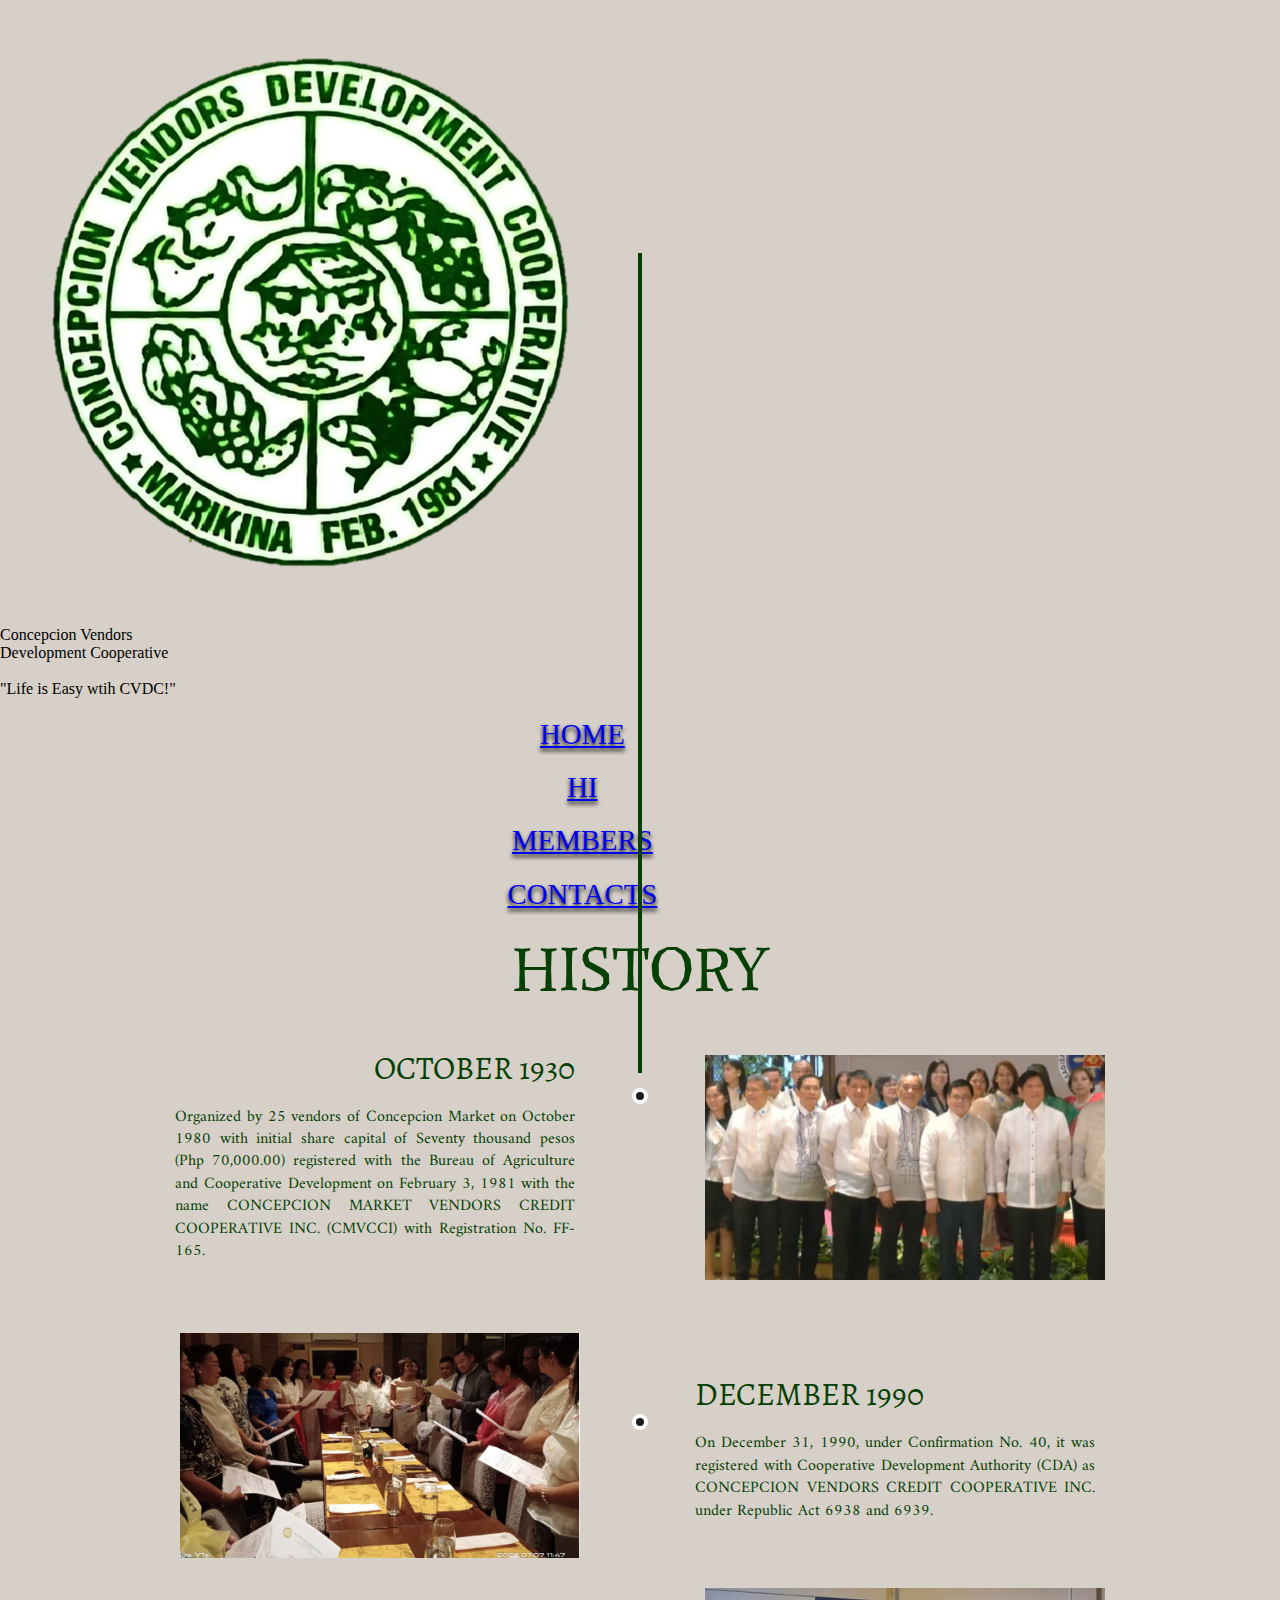
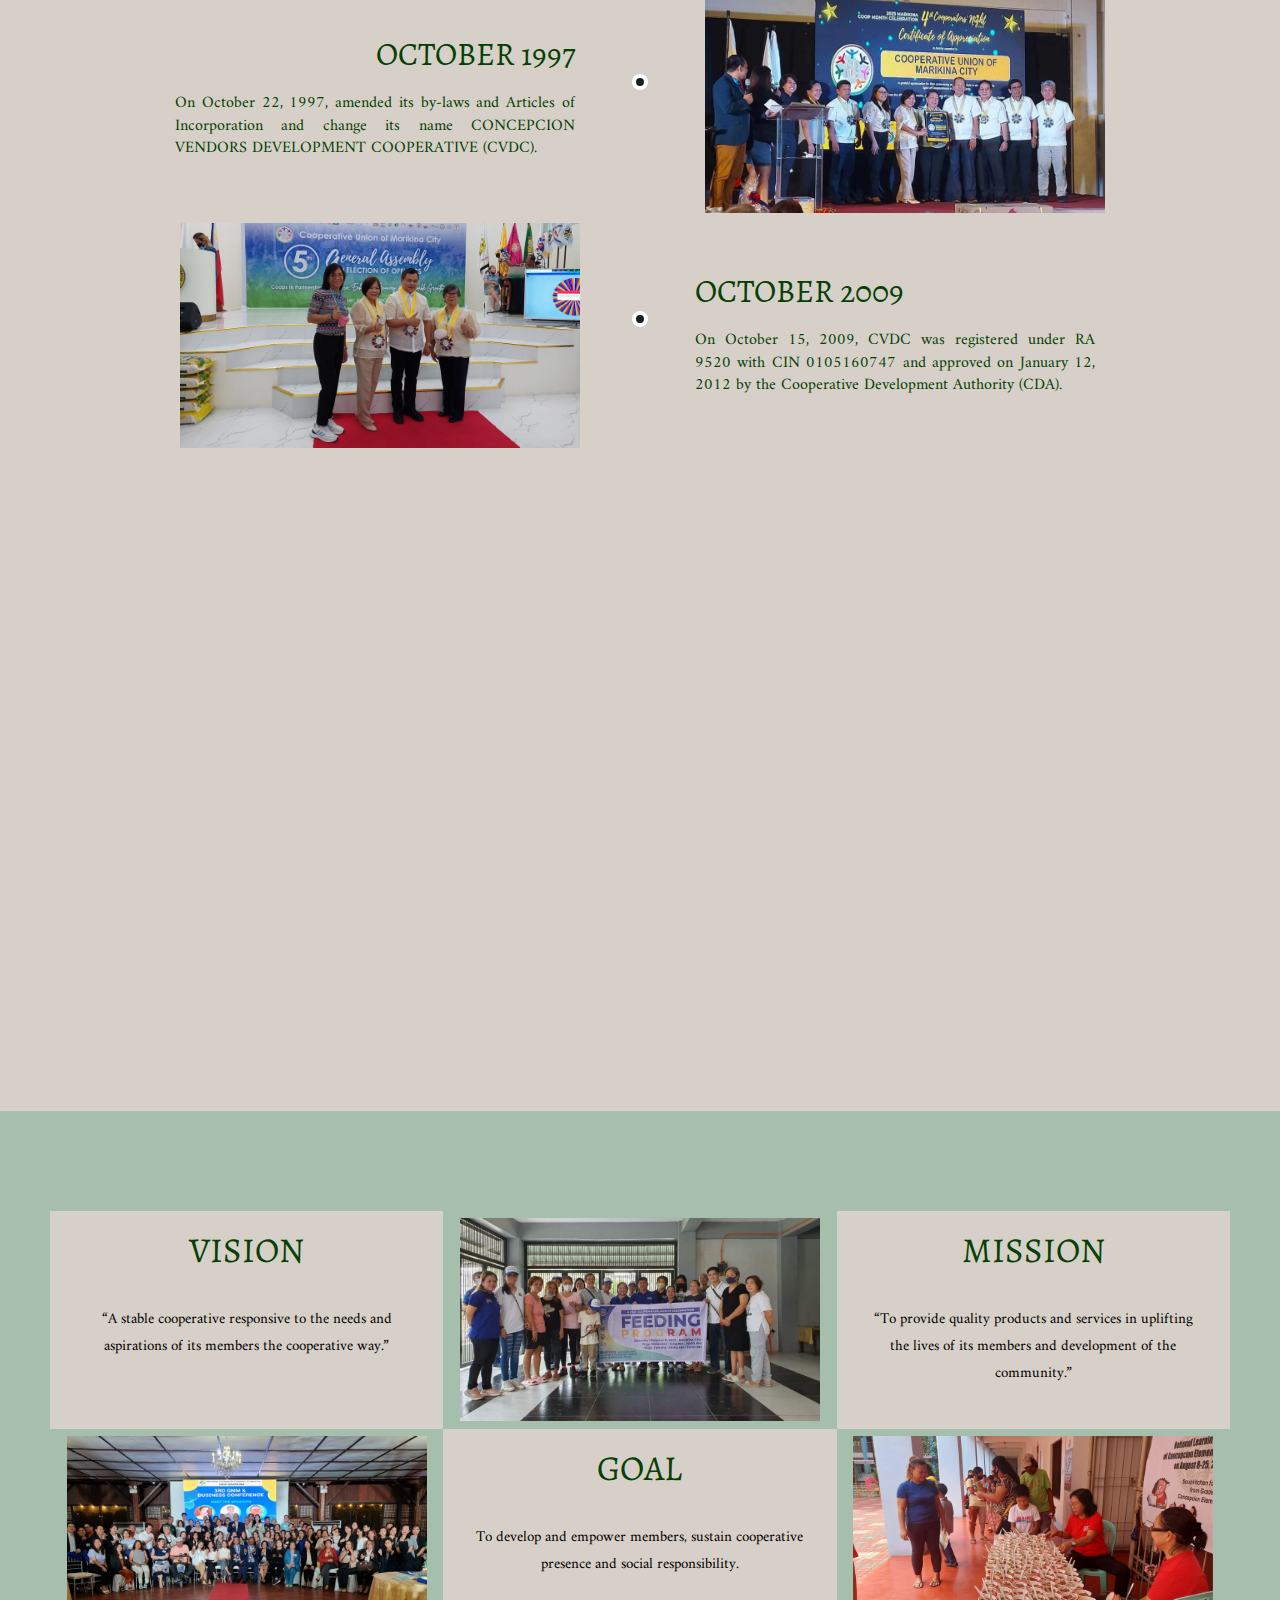
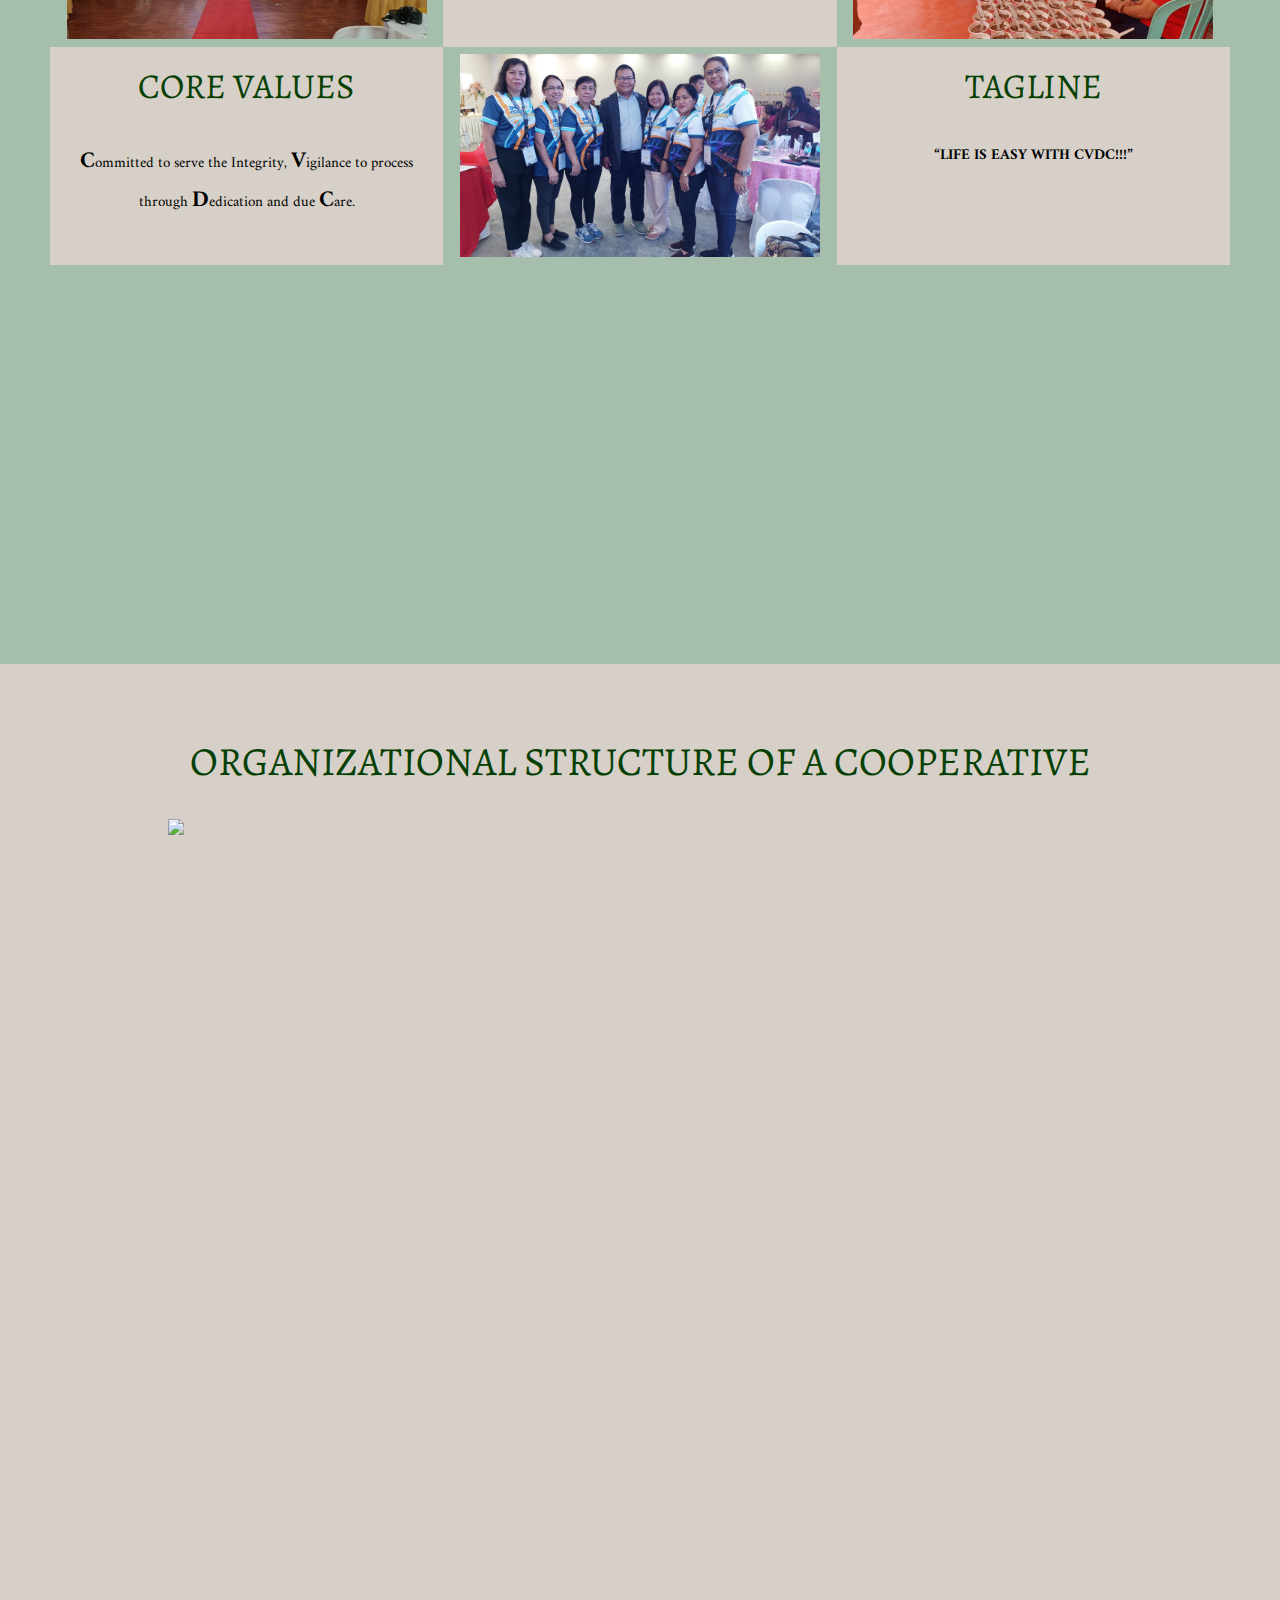
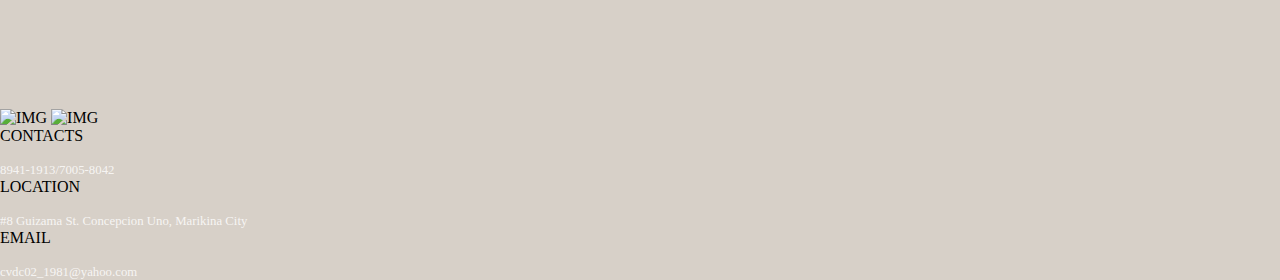
==== commit a3acb8b4: "Update historyPage.html" ====
--- a/historyPage.html
+++ b/historyPage.html
@@ -39,7 +39,7 @@
             <div class="Atitlelogo"><div class="Vtitlelogo">Concepcion Vendors <br>Development Cooperative </div><br><div class="AtitlelogoV">"Life is Easy wtih CVDC!"</div></div>
             <div class="topNavBtnHolder">
                 <div class="topNavBtn"><a href="homePage.html">HOME</a></div>
-                <div class="topNavBtn"><a href="historyPage.html">HISTORY</a></div>
+                <div class="topNavBtn"><a href="historyPage.html">HI</a></div>
                 <div class="topNavBtn"><a href="membersPage.html">MEMBERS</a></div>
                 <div class="topNavBtn"><a href="#sectionCol">CONTACTS</a></div>
             </div>
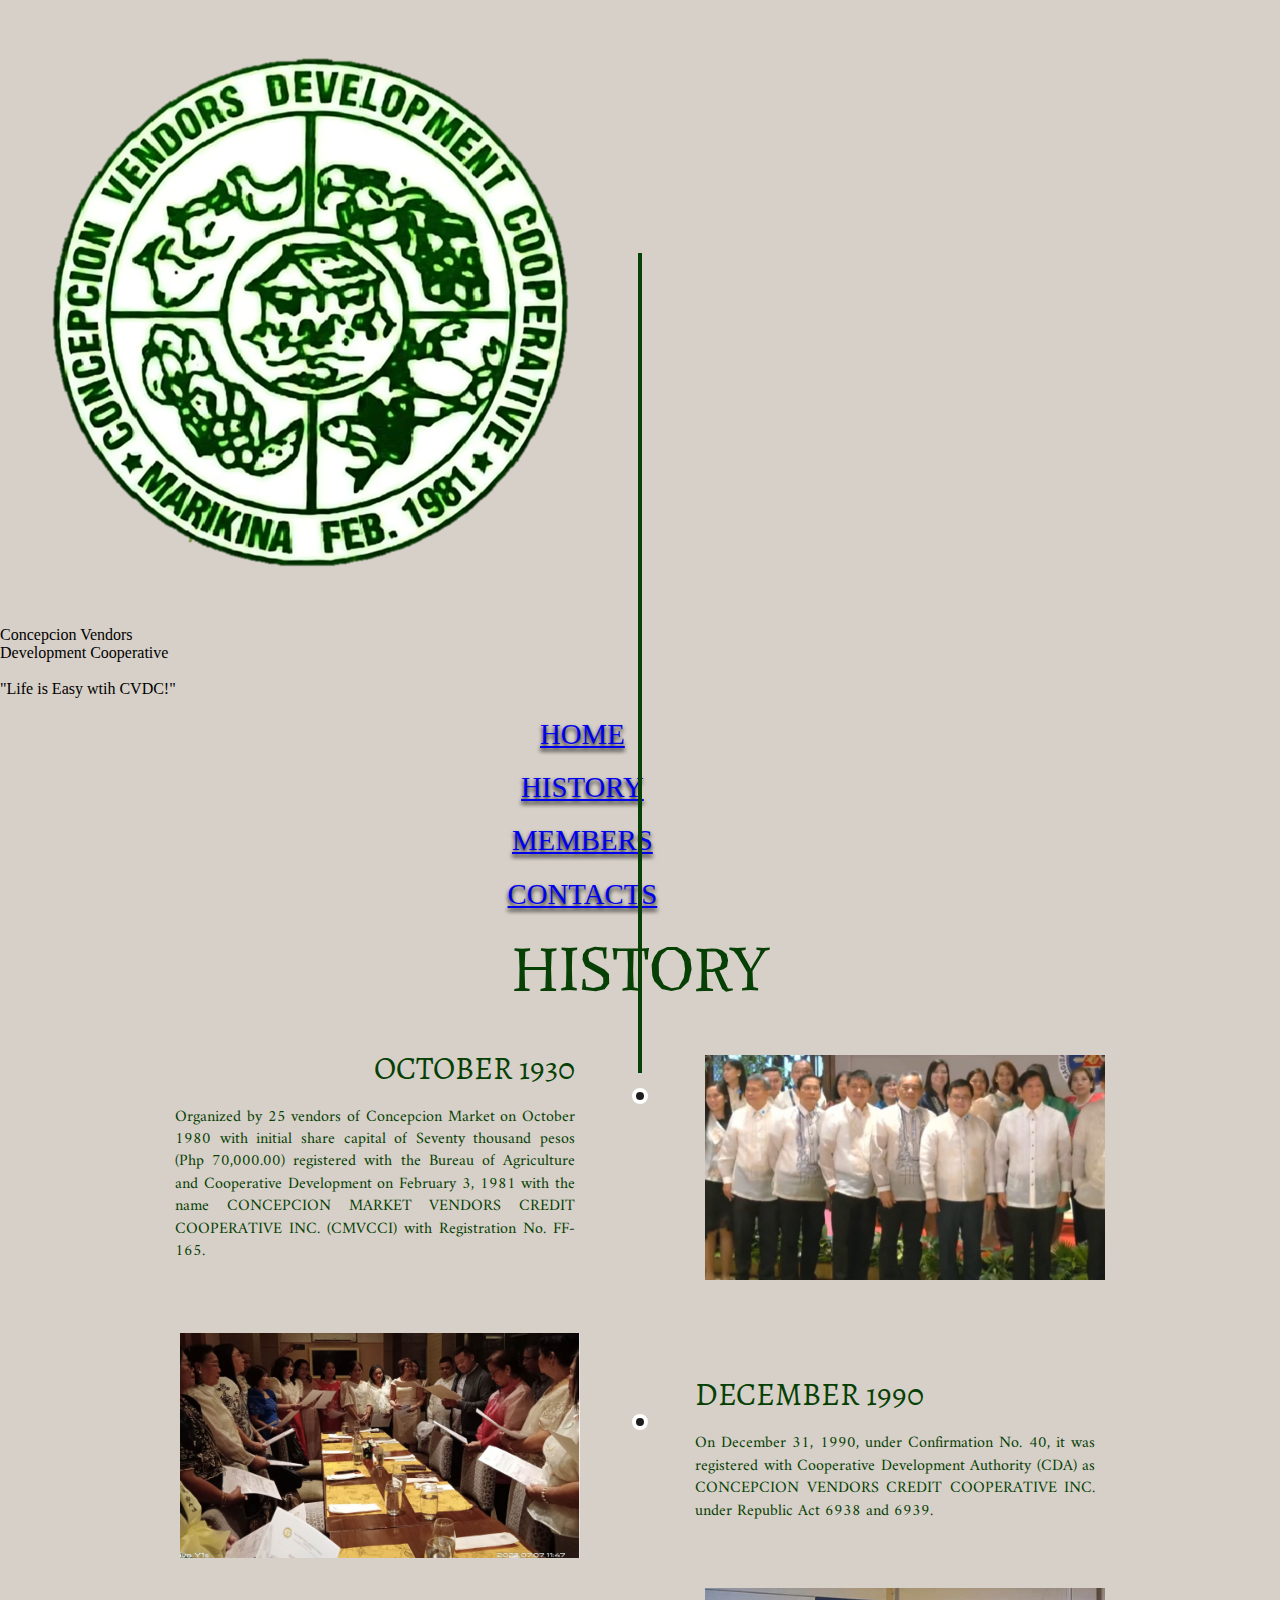
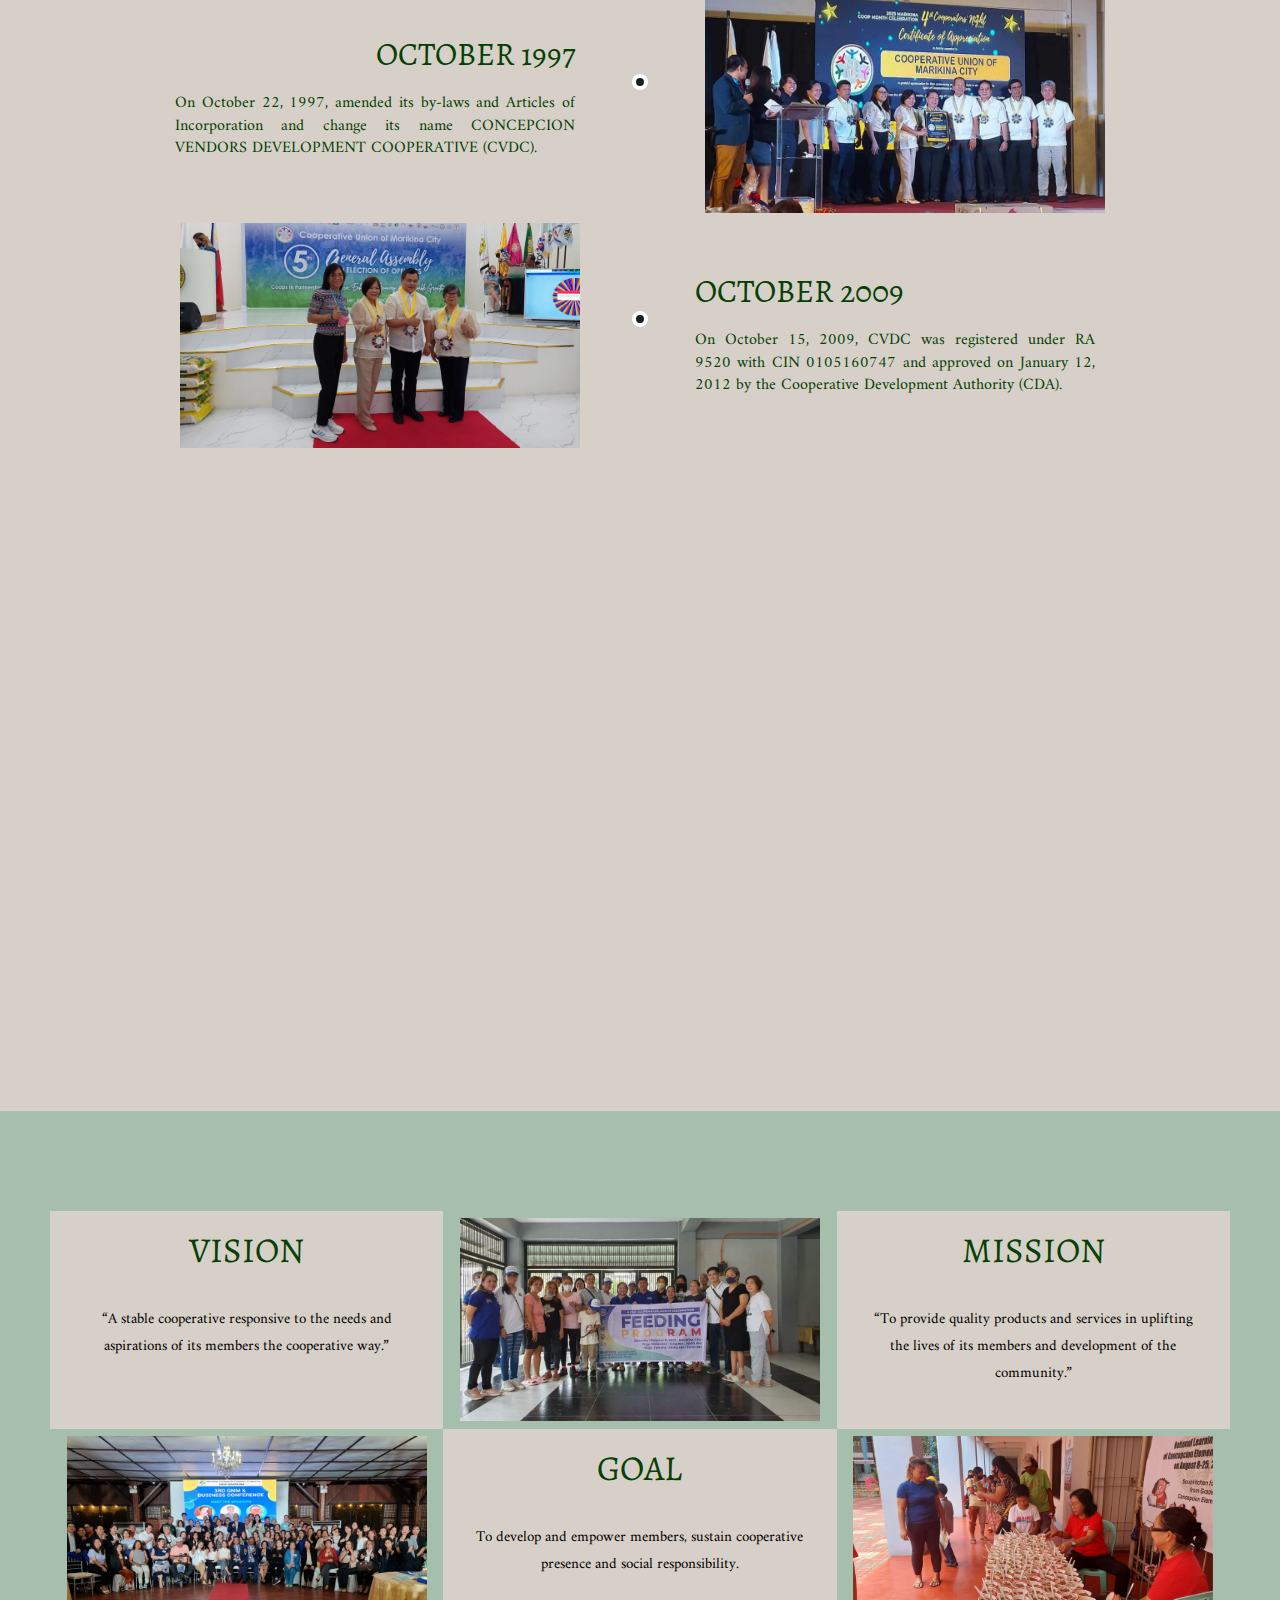
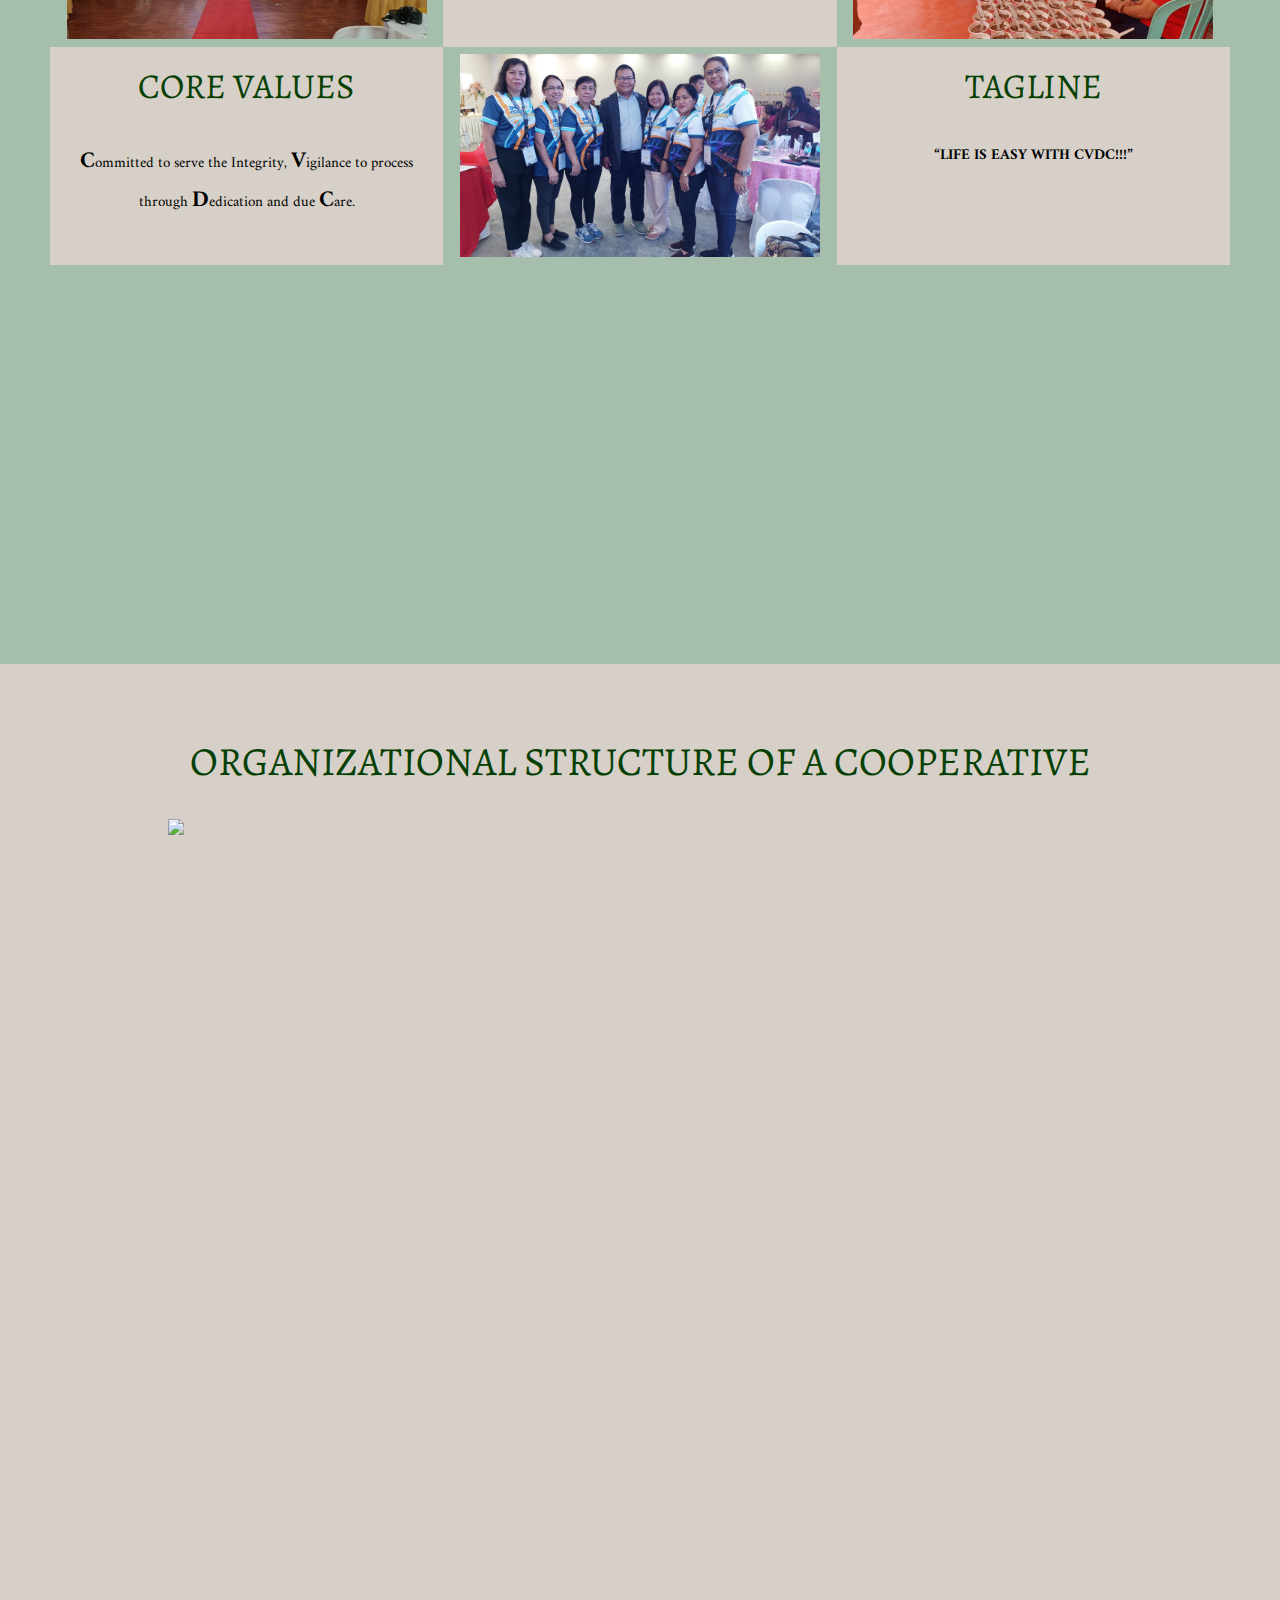
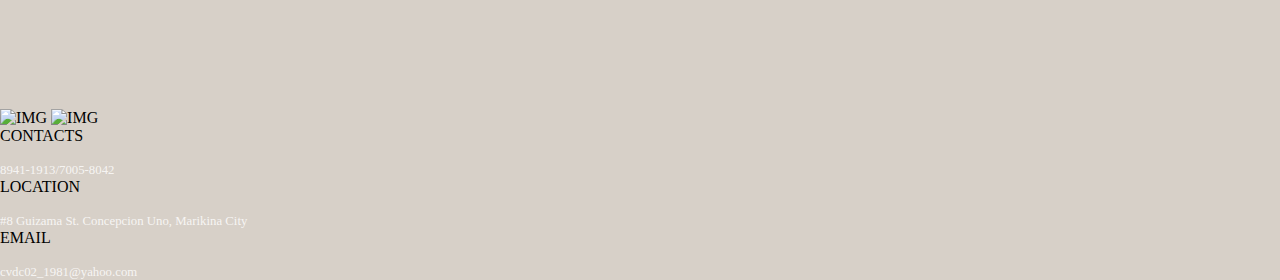
==== commit 7347b35e: "Update historyPage.html" ====
--- a/historyPage.html
+++ b/historyPage.html
@@ -39,7 +39,7 @@
             <div class="Atitlelogo"><div class="Vtitlelogo">Concepcion Vendors <br>Development Cooperative </div><br><div class="AtitlelogoV">"Life is Easy wtih CVDC!"</div></div>
             <div class="topNavBtnHolder">
                 <div class="topNavBtn"><a href="homePage.html">HOME</a></div>
-                <div class="topNavBtn"><a href="historyPage.html">HI</a></div>
+                <div class="topNavBtn"><a href="homePage.html">HISTORY</a></div>
                 <div class="topNavBtn"><a href="membersPage.html">MEMBERS</a></div>
                 <div class="topNavBtn"><a href="#sectionCol">CONTACTS</a></div>
             </div>
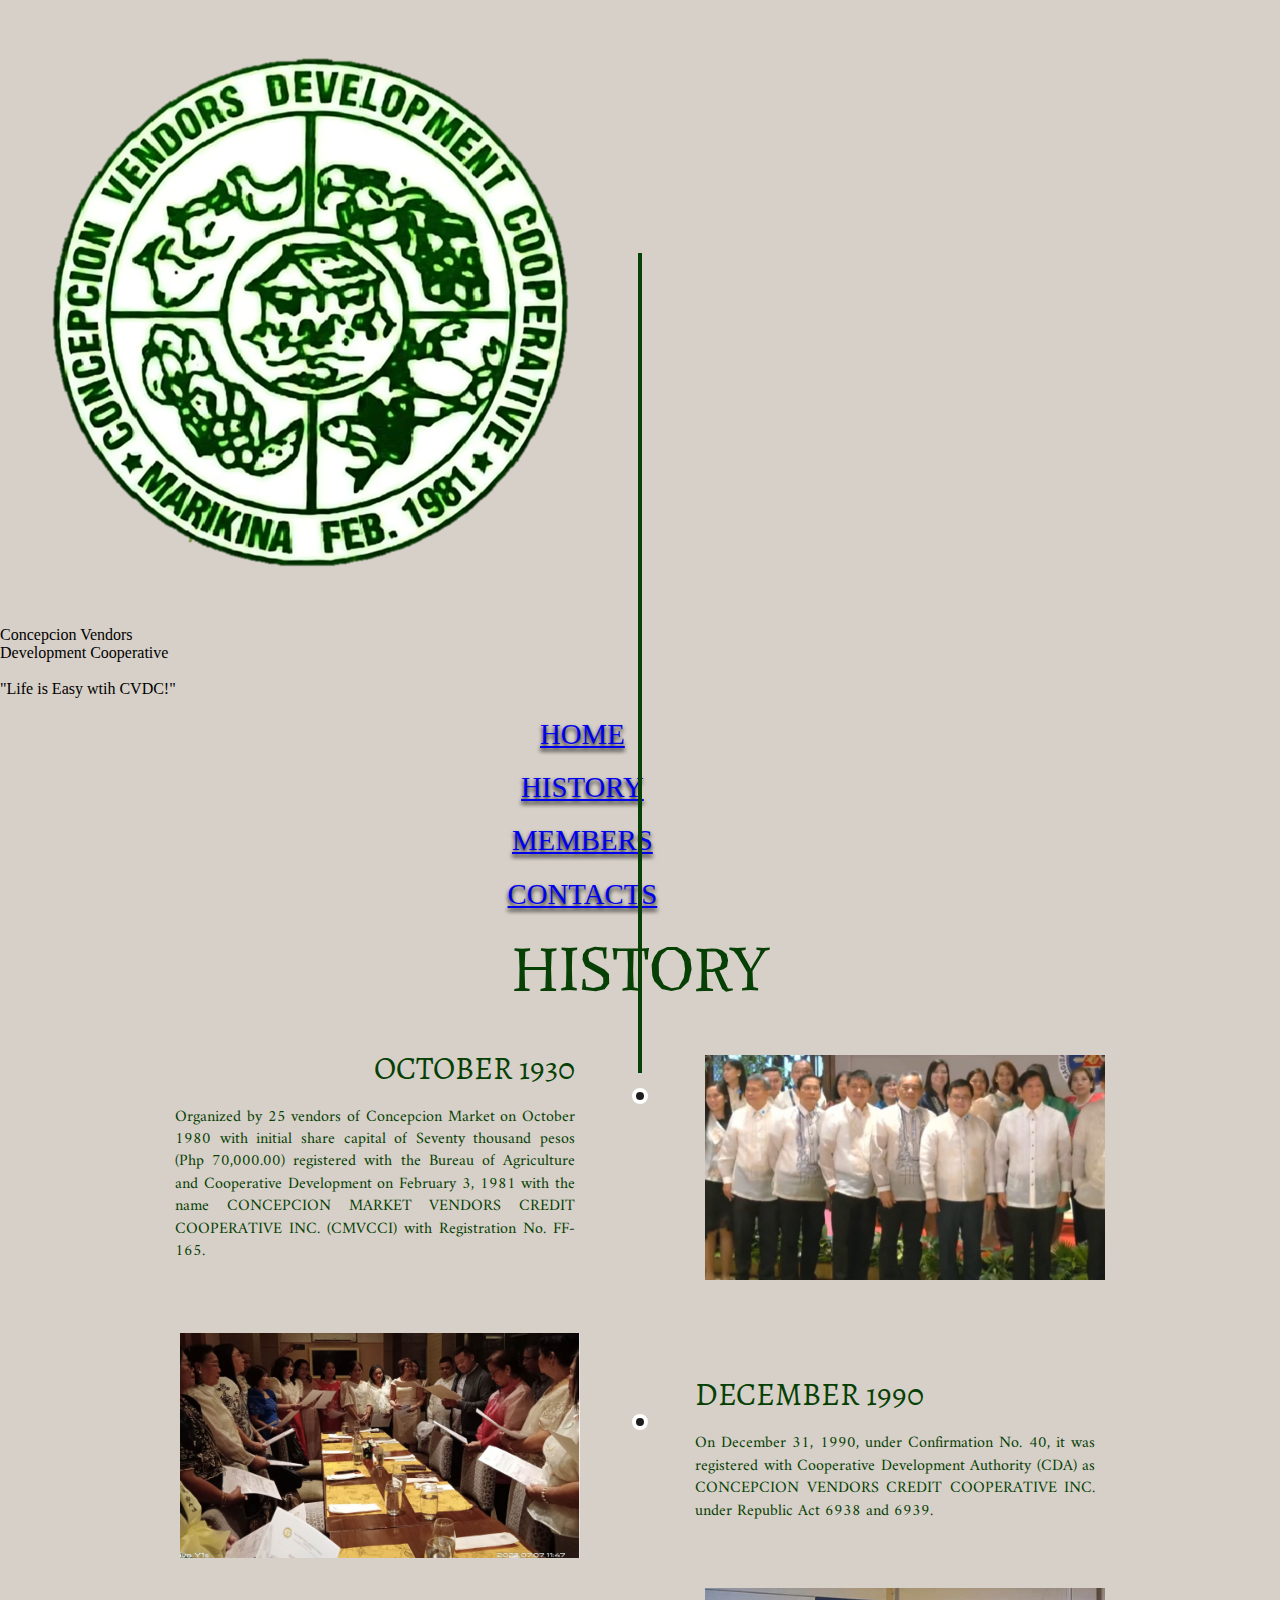
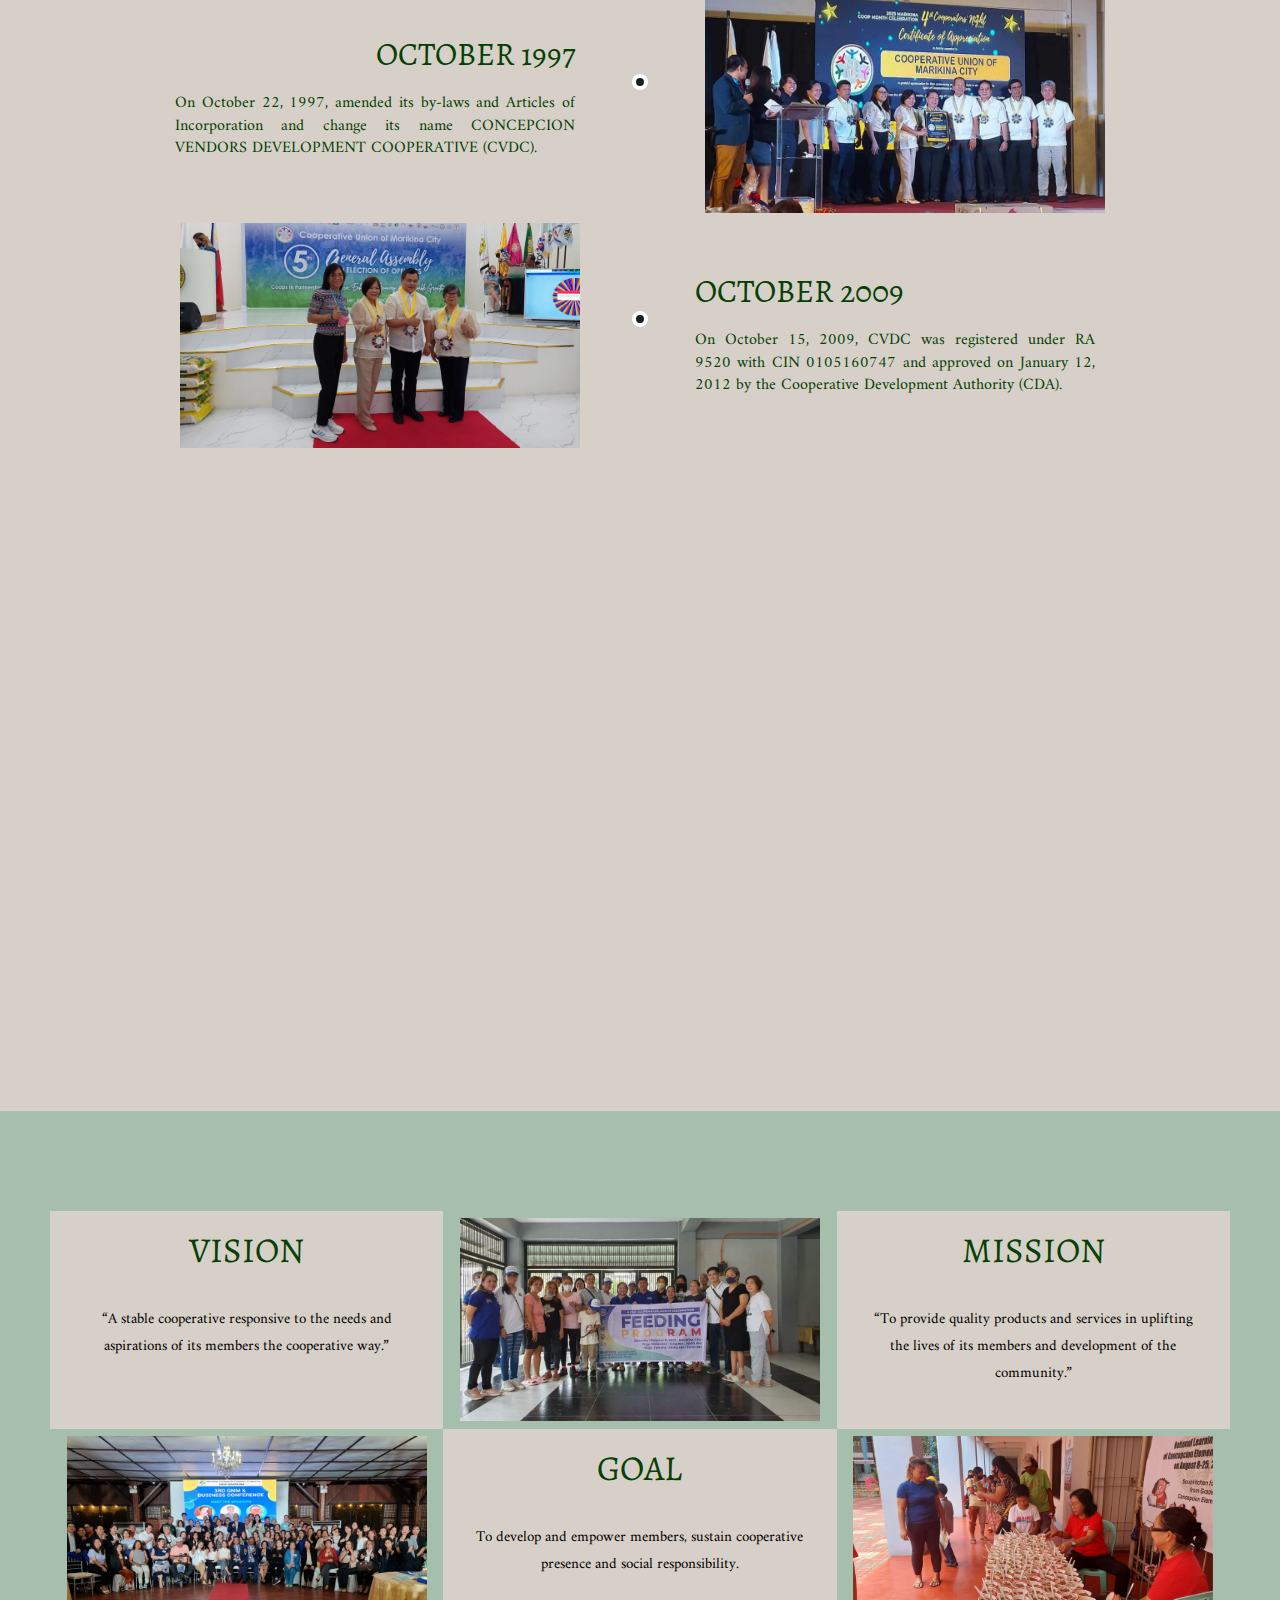
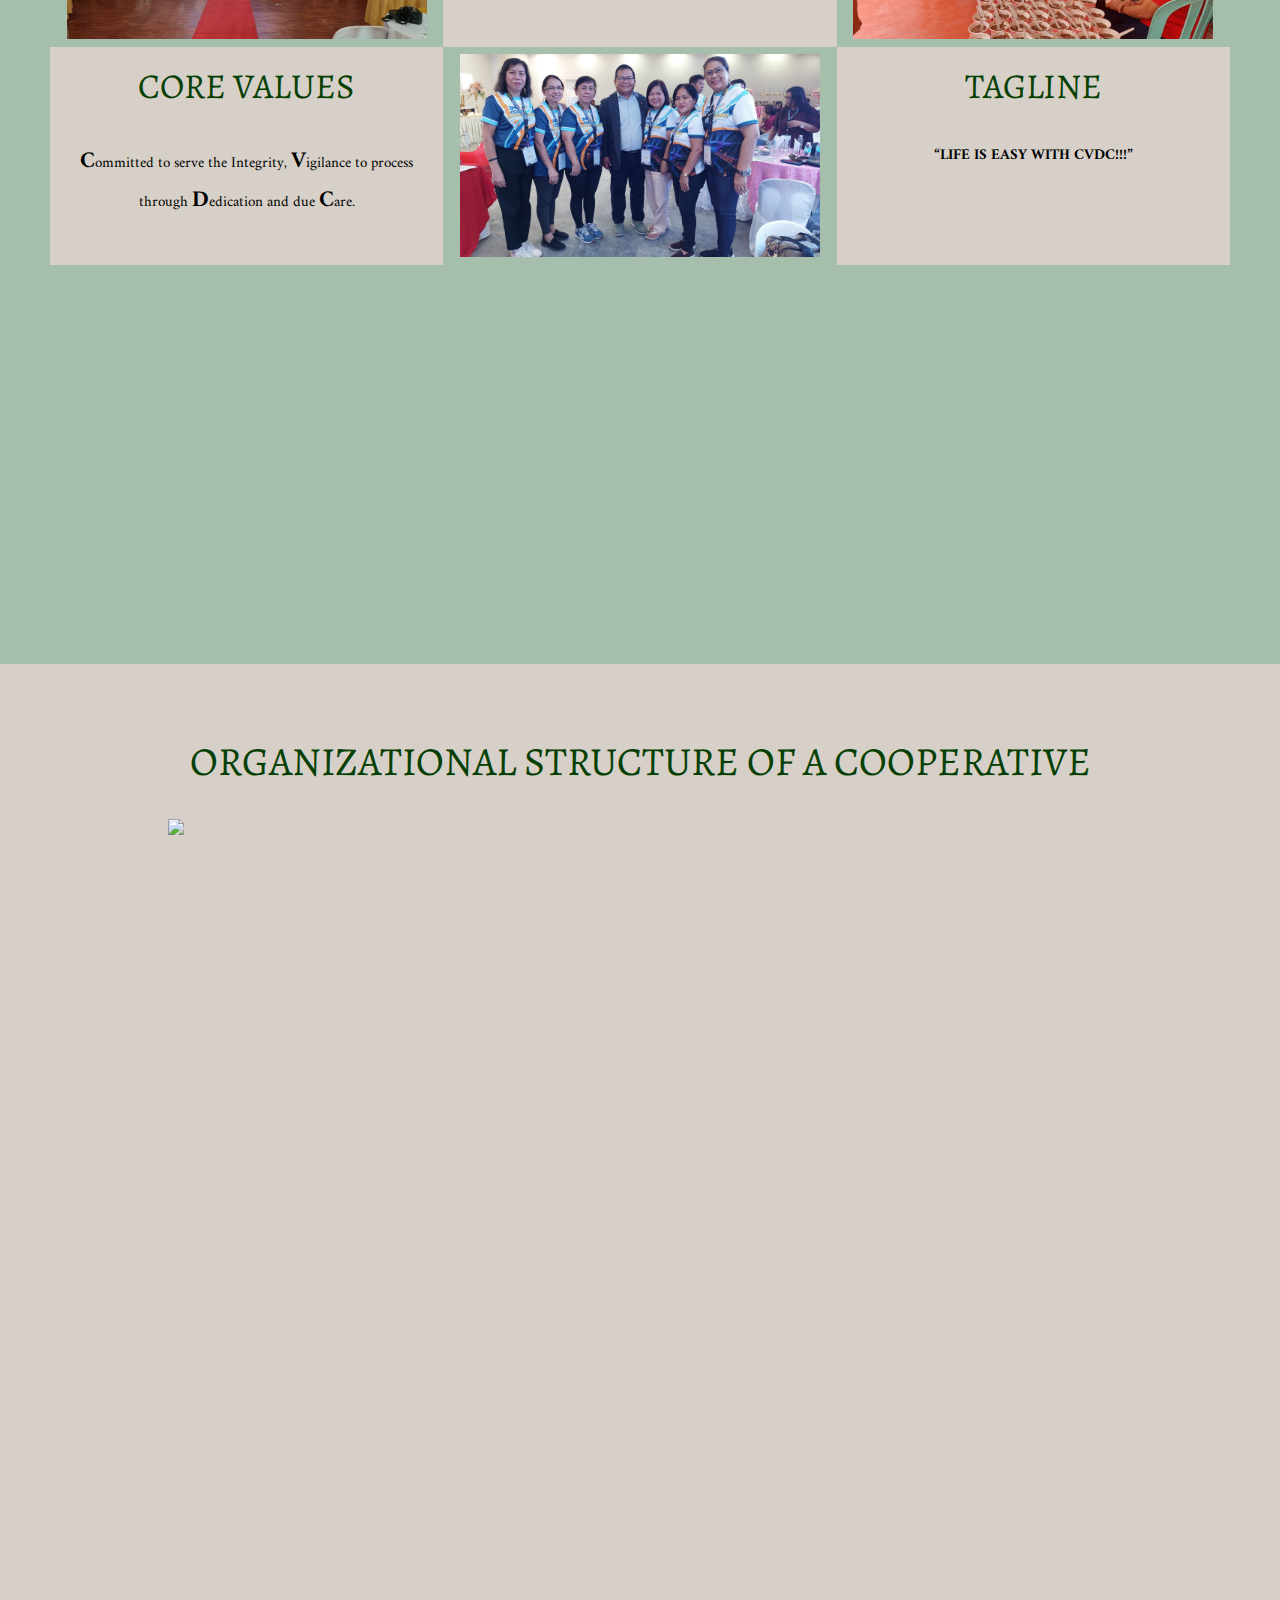
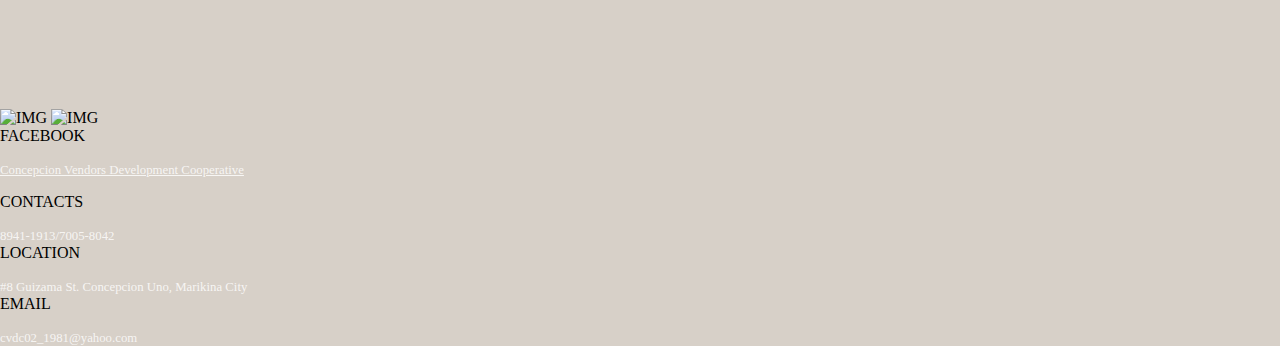
==== commit 36ead7c1: "Update historyPage.html" ====
--- a/historyPage.html
+++ b/historyPage.html
@@ -39,7 +39,7 @@
             <div class="Atitlelogo"><div class="Vtitlelogo">Concepcion Vendors <br>Development Cooperative </div><br><div class="AtitlelogoV">"Life is Easy wtih CVDC!"</div></div>
             <div class="topNavBtnHolder">
                 <div class="topNavBtn"><a href="homePage.html">HOME</a></div>
-                <div class="topNavBtn"><a href="homePage.html">HISTORY</a></div>
+                <div class="topNavBtn"><a href="historyPage.html">HISTORY</a></div>
                 <div class="topNavBtn"><a href="membersPage.html">MEMBERS</a></div>
                 <div class="topNavBtn"><a href="#sectionCol">CONTACTS</a></div>
             </div>
@@ -174,18 +174,23 @@
             <img src="OSC.png" id="structure">
         </div>
     </div>
-
     <div class="contactF" id="sectionCol">
         <div class="imgsG"><img src="mainBld.png" alt="IMG" class="mainBld"> 
             <img src="Gmap.png" alt="IMG" class="Gmap">
         </div>
         <div class="infoCt">
         <div class="columnC">
+            <div class="ctTxt">FACEBOOK</div><br>
+            <div class="ctTxtinfo" style="color: rgba(255, 255, 255, 0.803); font-size: 80%;">
+                <a href="https://www.facebook.com/concepcionvendors.developmentcooperative/" style="color: rgba(255, 255, 255, 0.803);"><div class="text">Concepcion Vendors Development Cooperative</div></a><br>
+            </div>
+        </div>
+        <div class="columnC">
             <div class="ctTxt">CONTACTS</div><br>
-            <div class="ctTxtinfo" style="color: rgba(255, 255, 255, 0.803); font-size: 80%;">8941-1913/7005-8042</div>
-        </div>
-        <div class="columnC">
-            <div class="ctTxt">LOCATION</div><br>
+            <div class="ctTxtinfo" style="color: rgba(255, 255, 255, 0.803); font-size: 80%;"><div class="text">8941-1913/7005-8042</div></div>
+        </div>
+        <div class="columnC">
+            <div class="ctTxt">LOCATION</div><br> 
             <div class="ctTxtinfo" style="color: rgba(255, 255, 255, 0.803); font-size: 80%;">#8 Guizama St. Concepcion Uno, Marikina City</div>
         </div>
         <div class="columnC">
